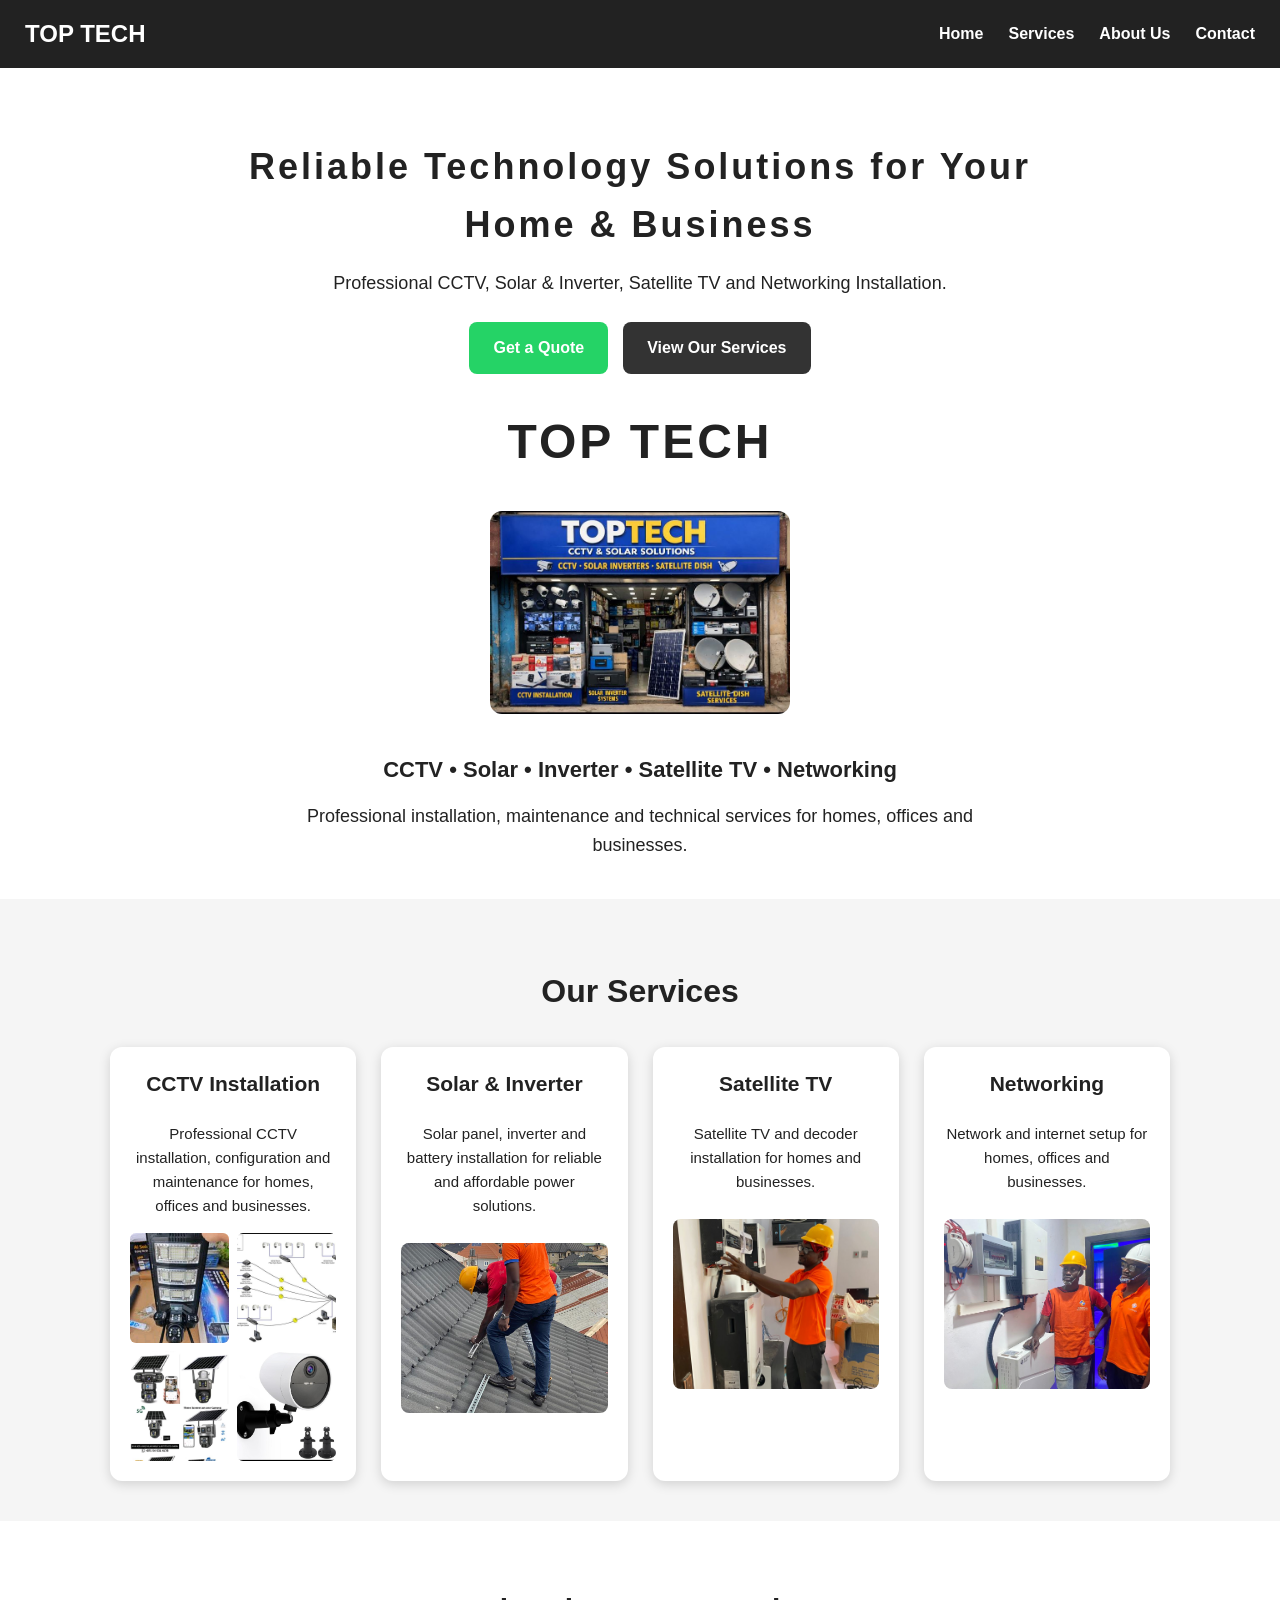
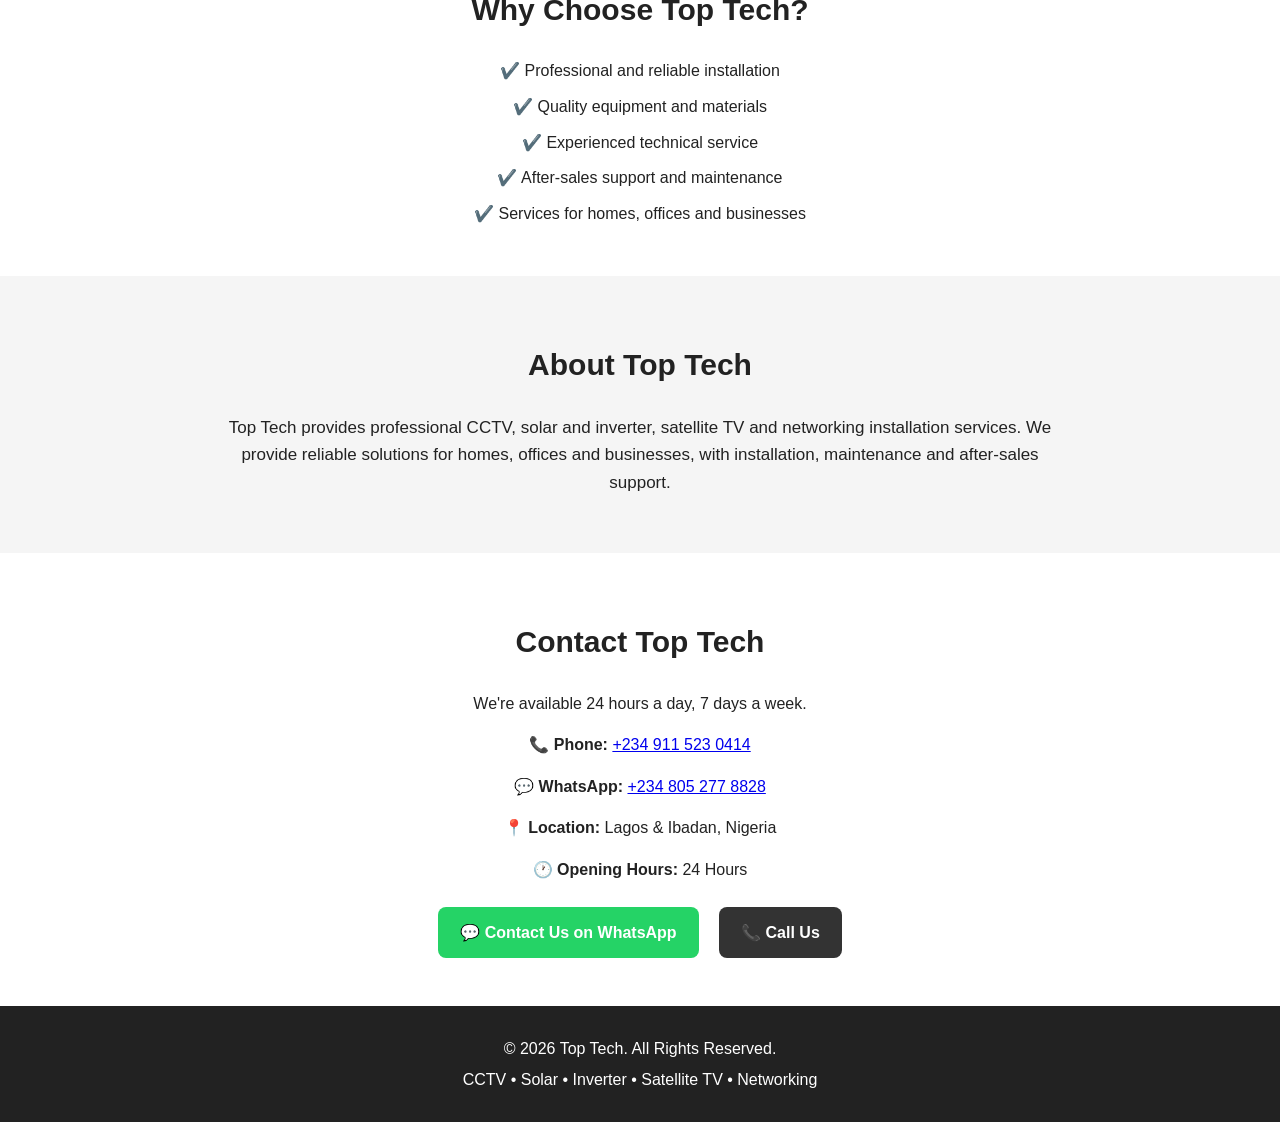
==== index.html @ 14cb5b83 "Update index.html" ====
<!DOCTYPE html>
<html lang="en">

<head>
    <meta charset="UTF-8">
    <meta name="viewport" content="width=device-width, initial-scale=1.0">

    <title>Top Tech | CCTV, Solar, Inverter & Networking</title>

    <link rel="stylesheet" href="style.css">
</head>

<body>    
<nav class="navbar">

    <h2>TOP TECH</h2>

    <div class="nav-links">
        <a href="#home">Home</a>
        <a href="#services">Services</a>
        <a href="#about">About Us</a>
        <a href="#contact">Contact</a>
    </div>

</nav>
    
    <!-- HEADER -->   
    <header class="hero" id="home">
        
        <div class="hero-content">

    <h1>Reliable Technology Solutions for Your Home & Business</h1>

    <p>
        Professional CCTV, Solar & Inverter, Satellite TV
        and Networking Installation.
    </p>

    <div class="hero-buttons">

        <a href="#contact" class="hero-button">
            Get a Quote
        </a>

        <a href="#services" class="hero-button secondary">
           
            View Our Services
        </a>

    </div>

</div>       
        
        <h1>TOP TECH</h1>

        <img src="toptech.jpeg" alt="Top Tech">

        <h2>CCTV • Solar • Inverter • Satellite TV • Networking</h2>

        <p>
            Professional installation, maintenance and technical services
            for homes, offices and businesses.
        </p>

    </header>


    <!-- SERVICES -->
   <section class="services-section" id="services">
        
       <h2>Our Services</h2>

        <div class="services">

            <!-- CCTV -->
            <div class="service-card">

                <h3>CCTV Installation</h3>

                <p>
                    Professional CCTV installation, configuration
                    and maintenance for homes, offices and businesses.
                </p>

                <div class="cctv-gallery">

                    <img src="toptech10.jpeg" alt="CCTV installation">
                    <img src="toptech11.jpeg" alt="CCTV installation">
                    <img src="toptech12.jpeg" alt="CCTV installation">
                    <img src="toptech13.jpeg" alt="CCTV installation">

                </div>

            </div>


            <!-- SOLAR AND INVERTER -->
            <div class="service-card">

                <h3>Solar & Inverter</h3>

                <p>
                    Solar panel, inverter and battery installation
                    for reliable and affordable power solutions.
                </p>

                <img src="toptech3.jpeg" alt="Solar and inverter installation">

            </div>


            <!-- SATELLITE TV -->
            <div class="service-card">

                <h3>Satellite TV</h3>

                <p>
                    Satellite TV and decoder installation for
                    homes and businesses.
                </p>

                <img src="toptech4.jpeg" alt="Satellite TV installation">

            </div>


            <!-- NETWORKING -->
            <div class="service-card">

                <h3>Networking</h3>

                <p>
                    Network and internet setup for homes,
                    offices and businesses.
                </p>

                <img src="toptech5.jpeg" alt="Networking installation">

            </div>

        </div>

    </section>


    <!-- WHY CHOOSE US -->
    <section class="why-us">

        <h2>Why Choose Top Tech?</h2>

        <p>✔️ Professional and reliable installation</p>

        <p>✔️ Quality equipment and materials</p>

        <p>✔️ Experienced technical service</p>

        <p>✔️ After-sales support and maintenance</p>

        <p>✔️ Services for homes, offices and businesses</p>

    </section>


    <!-- ABOUT -->
<section class="about" id="about">       
    
    <h2>About Top Tech</h2>

        <p>
            Top Tech provides professional CCTV, solar and inverter,
            satellite TV and networking installation services.
            We provide reliable solutions for homes, offices and
            businesses, with installation, maintenance and
            after-sales support.
        </p>

    </section>


    <!-- CONTACT -->
  <section class="contact" id="contact">

    <h2>Contact Top Tech</h2>

    <p>We're available 24 hours a day, 7 days a week.</p>

    <div class="contact-info">

        <p>
            📞 <strong>Phone:</strong>
            <a href="tel:+2349115230414">
                +234 911 523 0414
            </a>
        </p>

        <p>
            💬 <strong>WhatsApp:</strong>
            <a href="https://wa.me/2348052778828" target="_blank">
                +234 805 277 8828
            </a>
        </p>

        <p>
            📍 <strong>Location:</strong>
            Lagos & Ibadan, Nigeria
        </p>

        <p>
            🕐 <strong>Opening Hours:</strong>
            24 Hours
        </p>

    </div>

    <a
        href="https://wa.me/2348052778828"
        class="button whatsapp"
        target="_blank">
        💬 Contact Us on WhatsApp
    </a>

    <a
        href="tel:+2349115230414"
        class="button call">
        📞 Call Us
    </a>

</section>

    <!-- FOOTER -->
    <footer>

        <p>
            © 2026 Top Tech. All Rights Reserved.
        </p>

        <p>
            CCTV • Solar • Inverter • Satellite TV • Networking
        </p>

    </footer>

</body>

</html>
---- style.css ----
/* GENERAL PAGE */

* {
    box-sizing: border-box;
}
/* NAVIGATION BAR */

.navbar {
    background: #222;
    color: white;
    padding: 15px 25px;
    display: flex;
    justify-content: space-between;
    align-items: center;
    position: sticky;
    top: 0;
    z-index: 1000;
}

.navbar h2 {
    margin: 0;
    font-size: 24px;
}

.nav-links {
    display: flex;
    gap: 25px;
}

.nav-links a {
    color: white;
    text-decoration: none;
    font-weight: bold;
}

.nav-links a:hover {
    opacity: 0.7;
}

body {
    font-family: Arial, sans-serif;
    margin: 0;
    padding: 0;
    background: #f5f5f5;
    color: #222;
    line-height: 1.6;
}


/* HEADER */

.hero {
    text-align: center;
    background: white;
    padding: 40px 20px;
}

.hero h1 {
    font-size: 48px;
    margin: 0 0 15px;
    letter-spacing: 3px;
}

.hero img {
    width: 300px;
    max-width: 90%;
    height: auto;
    border-radius: 12px;
    margin: 15px 0;
}

.hero h2 {
    font-size: 22px;
    margin: 15px 0;
}

.hero p {
    font-size: 18px;
    max-width: 700px;
    margin: auto;
}


/* SERVICES */

.services-section {
    max-width: 1100px;
    margin: auto;
    padding: 40px 20px;
    text-align: center;
}

.services-section > h2 {
    font-size: 32px;
    margin-bottom: 30px;
}

.services {
    display: grid;
    grid-template-columns: repeat(4, 1fr);
    gap: 25px;
    max-width: 1100px;
    margin: 0 auto;
}

/* SERVICE CARDS */

.service-card {
    background: white;
    width: 100%;
    padding: 20px;
    border-radius: 12px;
    box-shadow: 0 3px 12px rgba(0, 0, 0, 0.15);
    transition: transform 0.3s;
}

.service-card:hover {
    transform: translateY(-5px);
}

.service-card h3 {
    font-size: 21px;
    margin-top: 0;
}

.service-card p {
    font-size: 15px;
}


/* SERVICE IMAGES */

.service-card > img {
    width: 100%;
    height: 170px;
    object-fit: cover;
    border-radius: 8px;
    margin-top: 10px;
}


/* CCTV GALLERY */

.cctv-gallery {
    display: grid;
    grid-template-columns: 1fr 1fr;
    gap: 8px;
    margin-top: 15px;
}

.cctv-gallery img {
    width: 100%;
    height: 110px;
    object-fit: cover;
    border-radius: 6px;
}


/* WHY CHOOSE US */

.why-us {
    background: white;
    text-align: center;
    padding: 40px 20px;
}

.why-us h2 {
    font-size: 30px;
}

.why-us p {
    margin: 10px 0;
}


/* ABOUT */

.about {
    max-width: 900px;
    margin: auto;
    padding: 40px 20px;
    text-align: center;
}

.about h2 {
    font-size: 30px;
}

.about p {
    font-size: 17px;
}


/* CONTACT */

.contact {
    background: white;
    text-align: center;
    padding: 40px 20px;
}

.contact h2 {
    font-size: 30px;
}


/* BUTTONS */

.button {
    display: inline-block;
    padding: 13px 22px;
    margin: 8px;
    color: white;
    text-decoration: none;
    border-radius: 8px;
    font-weight: bold;
    transition: opacity 0.3s;
}

.button:hover {
    opacity: 0.8;
}

.whatsapp {
    background: #25D366;
}

.call {
    background: #333333;
}


/* FOOTER */

footer {
    background: #222;
    color: white;
    text-align: center;
    padding: 25px 15px;
}

footer p {
    margin: 5px;
}


/* MOBILE PHONE */
/* HERO CONTENT */

.hero-content {
    max-width: 800px;
    margin: 30px auto;
    text-align: center;
}

.hero-content h1 {
    font-size: 36px;
    margin-bottom: 15px;
}

.hero-content p {
    font-size: 18px;
    margin-bottom: 25px;
}


/* HERO BUTTONS */

.hero-buttons {
    display: flex;
    justify-content: center;
    gap: 15px;
    flex-wrap: wrap;
}

.hero-button {
    display: inline-block;
    padding: 13px 24px;
    background: #25D366;
    color: white;
    text-decoration: none;
    border-radius: 8px;
    font-weight: bold;
}

.hero-button.secondary {
    background: #333333;
}

.hero-button:hover {
    opacity: 0.8;
}@media (max-width: 600px) {

    .navbar {
        flex-direction: column;
        gap: 10px;
    }

    .nav-links {
        gap: 15px;
        flex-wrap: wrap;
        justify-content: center;
    }

    .nav-links a {
        font-size: 14px;
    }

    .hero {
        padding: 30px 15px;
    }

    .hero h1 {
        font-size: 36px;
    }

    .hero h2 {
        font-size: 18px;
    }

    .hero p {
        font-size: 16px;
    }

    .services {
        grid-template-columns: 1fr;
    }

    .service-card {
        width: 100%;
        max-width: 350px;
        margin: 0 auto;
    }

    .button {
        display: block;
        max-width: 280px;
        margin: 10px auto;
    }

}
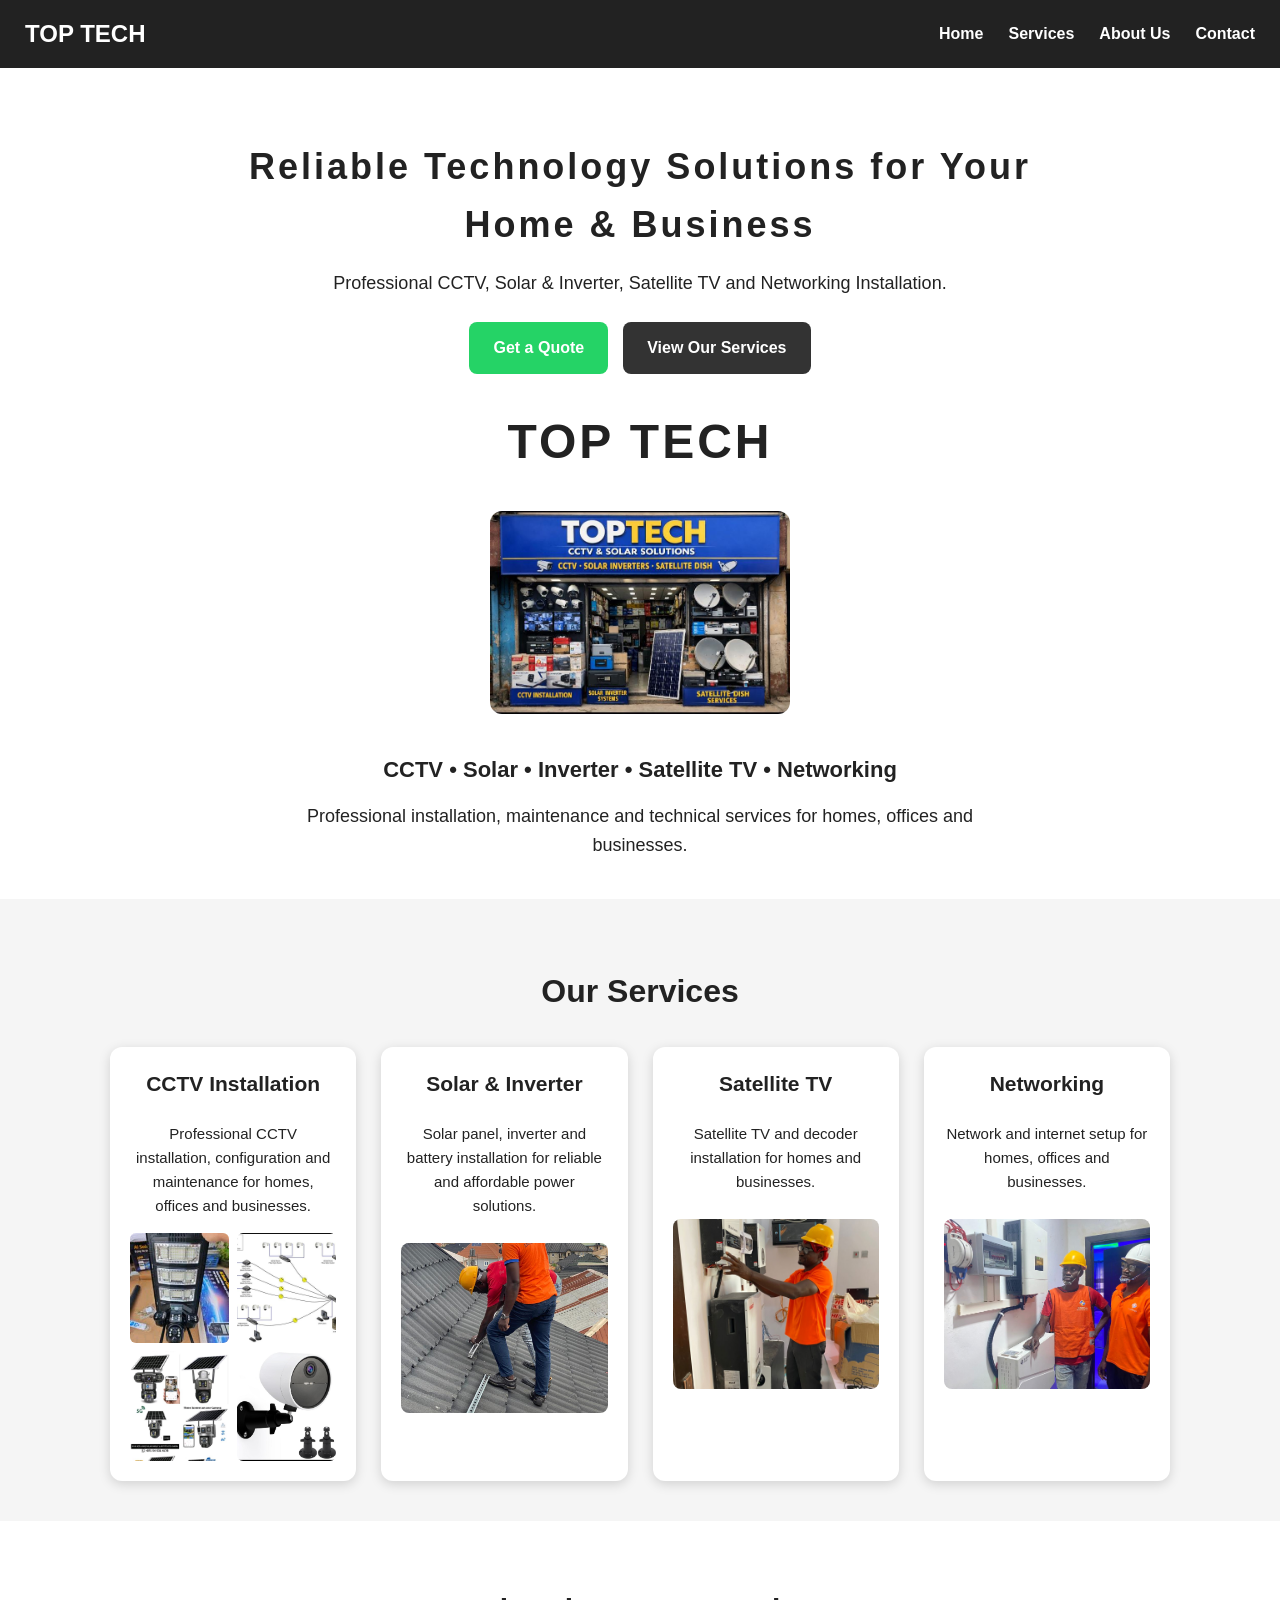
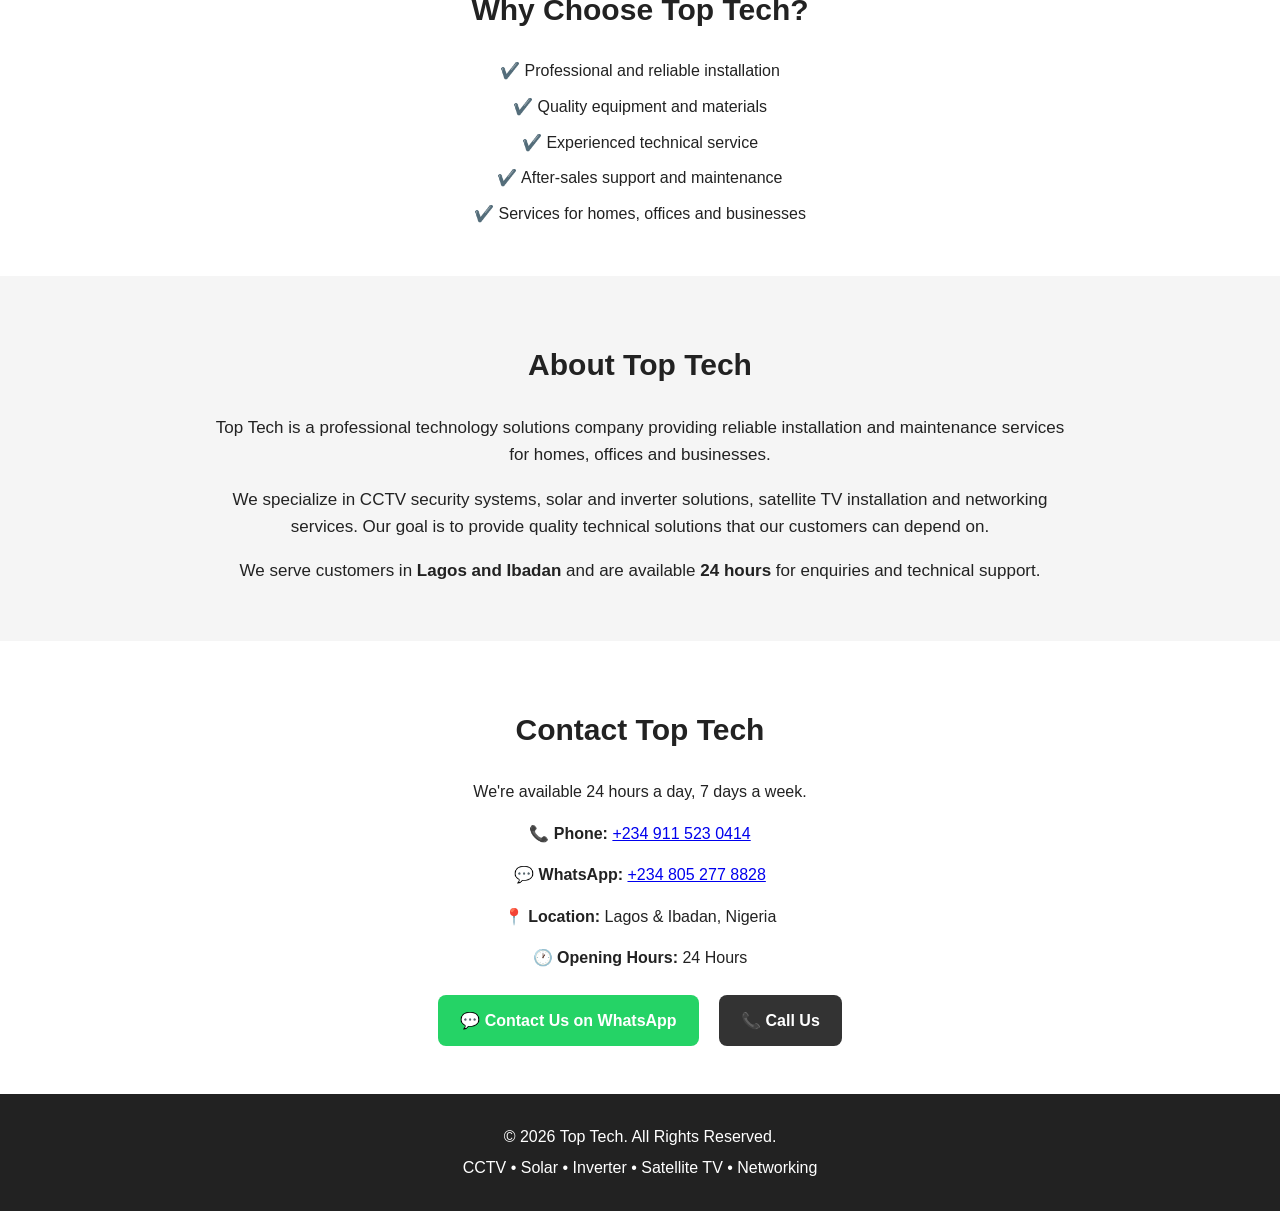
==== commit a3b7bb10: "Update index.html" ====
--- a/index.html
+++ b/index.html
@@ -162,21 +162,31 @@
 
 
     <!-- ABOUT -->
-<section class="about" id="about">       
+<section class="about" id="about">
+
+    <h2>About Top Tech</h2>
+
+    <p>
+        Top Tech is a professional technology solutions company
+        providing reliable installation and maintenance services
+        for homes, offices and businesses.
+    </p>
+
+    <p>
+        We specialize in CCTV security systems, solar and inverter
+        solutions, satellite TV installation and networking services.
+        Our goal is to provide quality technical solutions that
+        our customers can depend on.
+    </p>
+
+    <p>
+        We serve customers in <strong>Lagos and Ibadan</strong>
+        and are available <strong>24 hours</strong> for enquiries
+        and technical support.
+    </p>
+
+</section> 
     
-    <h2>About Top Tech</h2>
-
-        <p>
-            Top Tech provides professional CCTV, solar and inverter,
-            satellite TV and networking installation services.
-            We provide reliable solutions for homes, offices and
-            businesses, with installation, maintenance and
-            after-sales support.
-        </p>
-
-    </section>
-
-
     <!-- CONTACT -->
   <section class="contact" id="contact">
 
--- a/style.css
+++ b/style.css
@@ -289,6 +289,25 @@
 
 .hero-button:hover {
     opacity: 0.8;
+    .contact-info {
+    margin: 25px auto;
+    max-width: 600px;
+    font-size: 17px;
+}
+
+.contact-info p {
+    margin: 12px 0;
+}
+
+.contact-info a {
+    color: #222;
+    text-decoration: none;
+}
+
+.contact-info a:hover {
+    text-decoration: underline;
+}
+
 }@media (max-width: 600px) {
 
     .navbar {
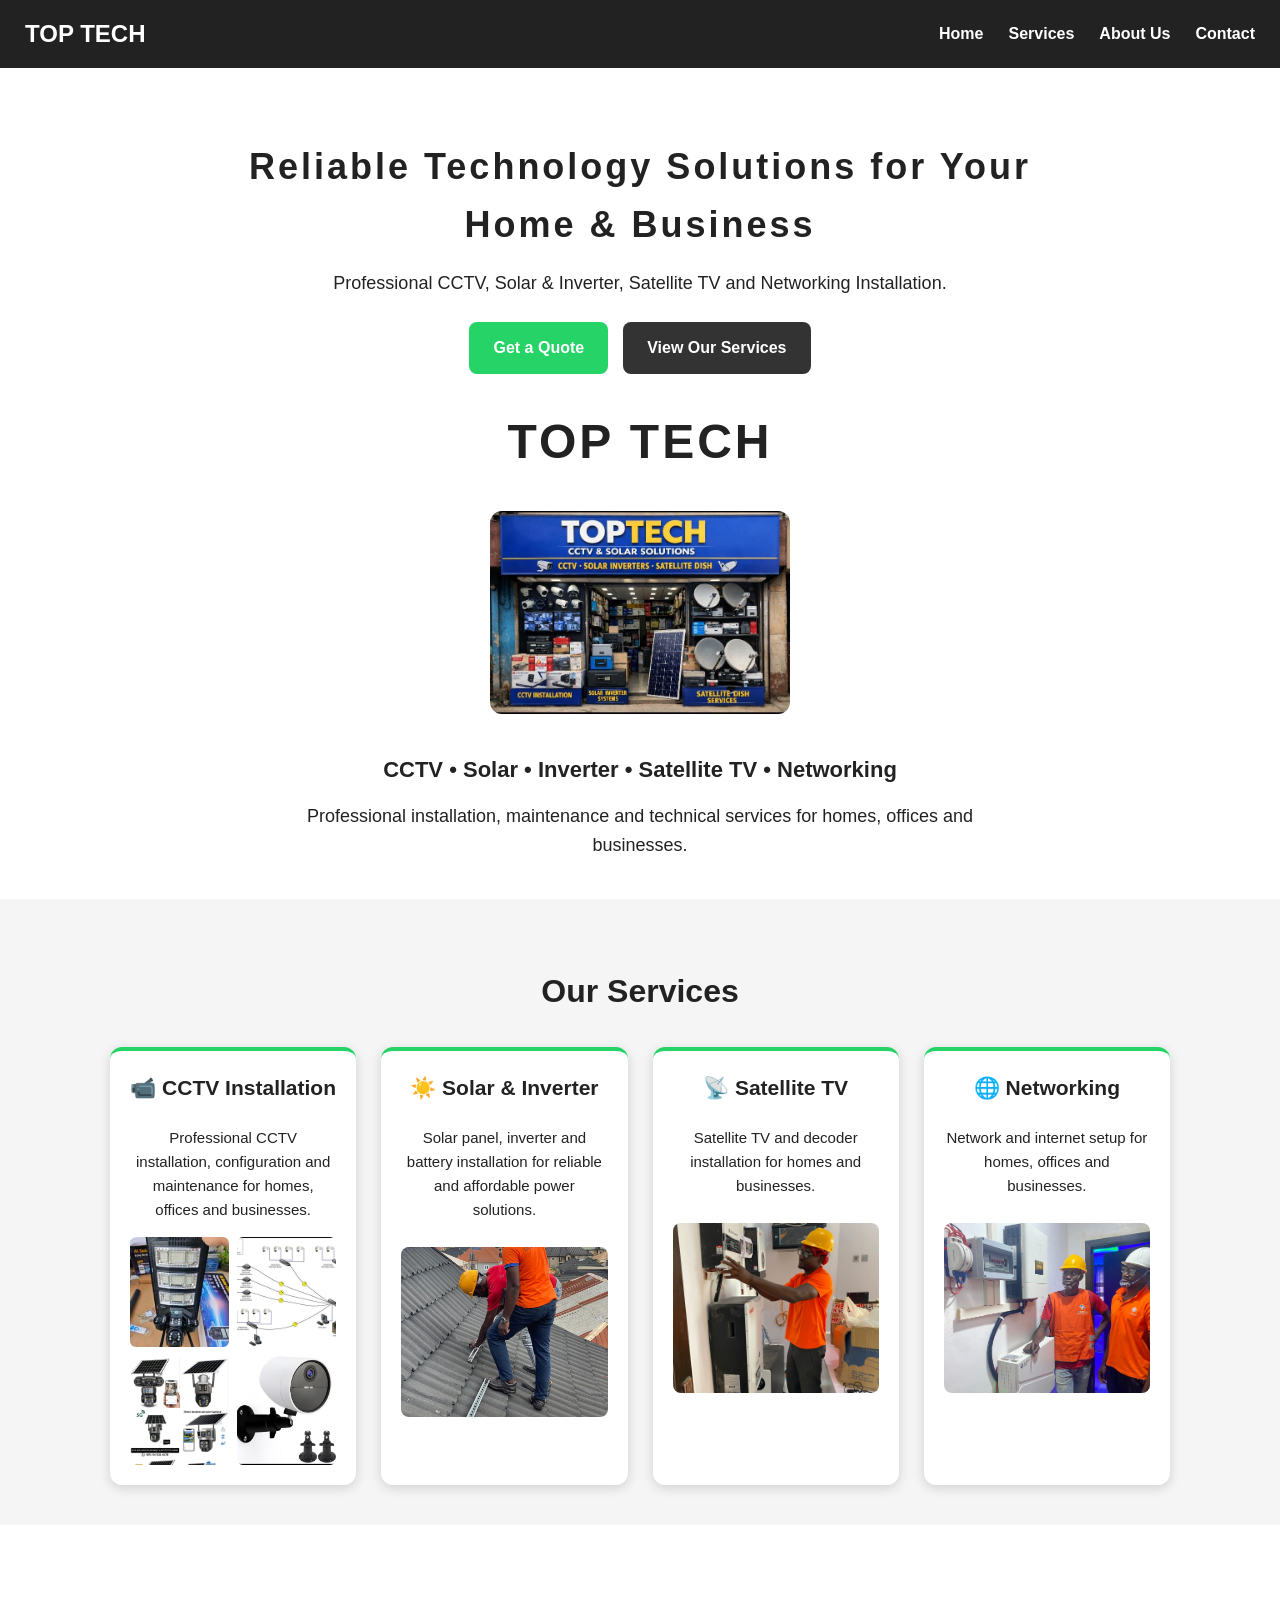
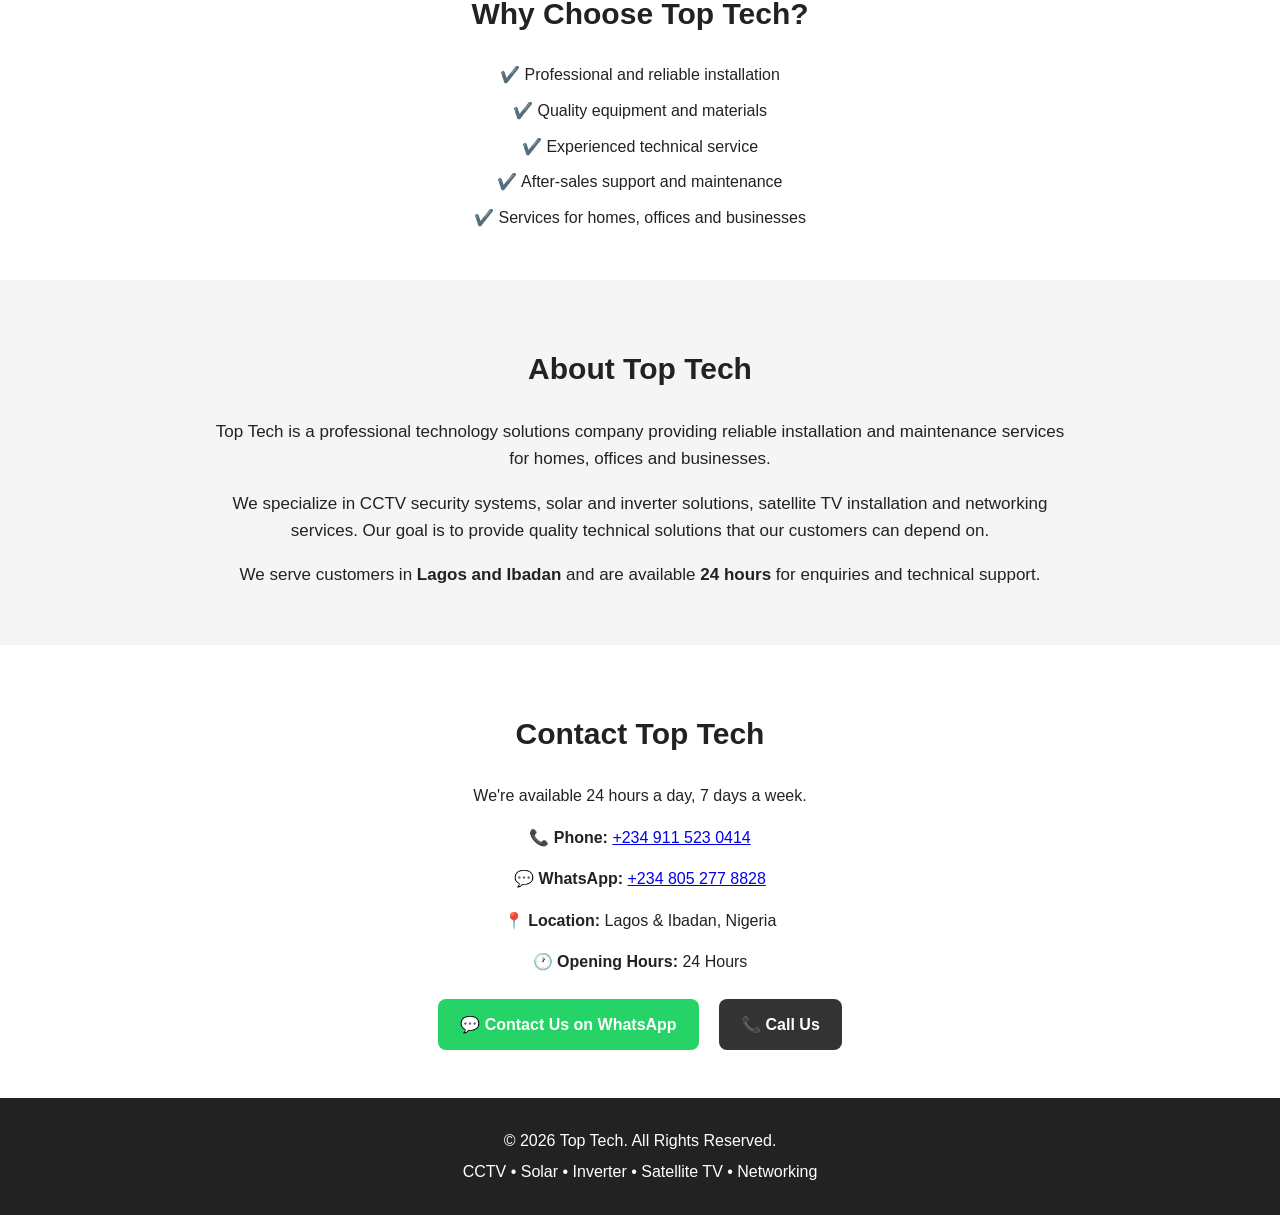
==== commit 8d6a7087: "Update index.html" ====
--- a/index.html
+++ b/index.html
@@ -75,7 +75,7 @@
             <!-- CCTV -->
             <div class="service-card">
 
-                <h3>CCTV Installation</h3>
+                <h3>📹 CCTV Installation</h3>
 
                 <p>
                     Professional CCTV installation, configuration
@@ -97,7 +97,7 @@
             <!-- SOLAR AND INVERTER -->
             <div class="service-card">
 
-                <h3>Solar & Inverter</h3>
+               <h3>☀️ Solar & Inverter</h3>
 
                 <p>
                     Solar panel, inverter and battery installation
@@ -112,7 +112,7 @@
             <!-- SATELLITE TV -->
             <div class="service-card">
 
-                <h3>Satellite TV</h3>
+              <h3>📡 Satellite TV</h3>
 
                 <p>
                     Satellite TV and decoder installation for
@@ -127,7 +127,7 @@
             <!-- NETWORKING -->
             <div class="service-card">
 
-                <h3>Networking</h3>
+               <h3>🌐 Networking</h3>
 
                 <p>
                     Network and internet setup for homes,
--- a/style.css
+++ b/style.css
@@ -111,7 +111,13 @@
     padding: 20px;
     border-radius: 12px;
     box-shadow: 0 3px 12px rgba(0, 0, 0, 0.15);
-    transition: transform 0.3s;
+    transition: transform 0.3s, box-shadow 0.3s;
+    border-top: 4px solid #25D366;
+}
+
+.service-card:hover {
+    transform: translateY(-8px);
+    box-shadow: 0 8px 20px rgba(0, 0, 0, 0.2);
 }
 
 .service-card:hover {
@@ -307,6 +313,26 @@
 .contact-info a:hover {
     text-decoration: underline;
 }
+    
+.about {
+    background: white;
+    border-radius: 12px;
+    margin: 40px auto;
+    padding: 40px 25px;
+    max-width: 900px;
+    text-align: center;
+}
+
+.about h2 {
+    font-size: 30px;
+    margin-bottom: 20px;
+}
+
+.about p {
+    font-size: 17px;
+    margin: 15px auto;
+    max-width: 750px;
+}
 
 }@media (max-width: 600px) {
 
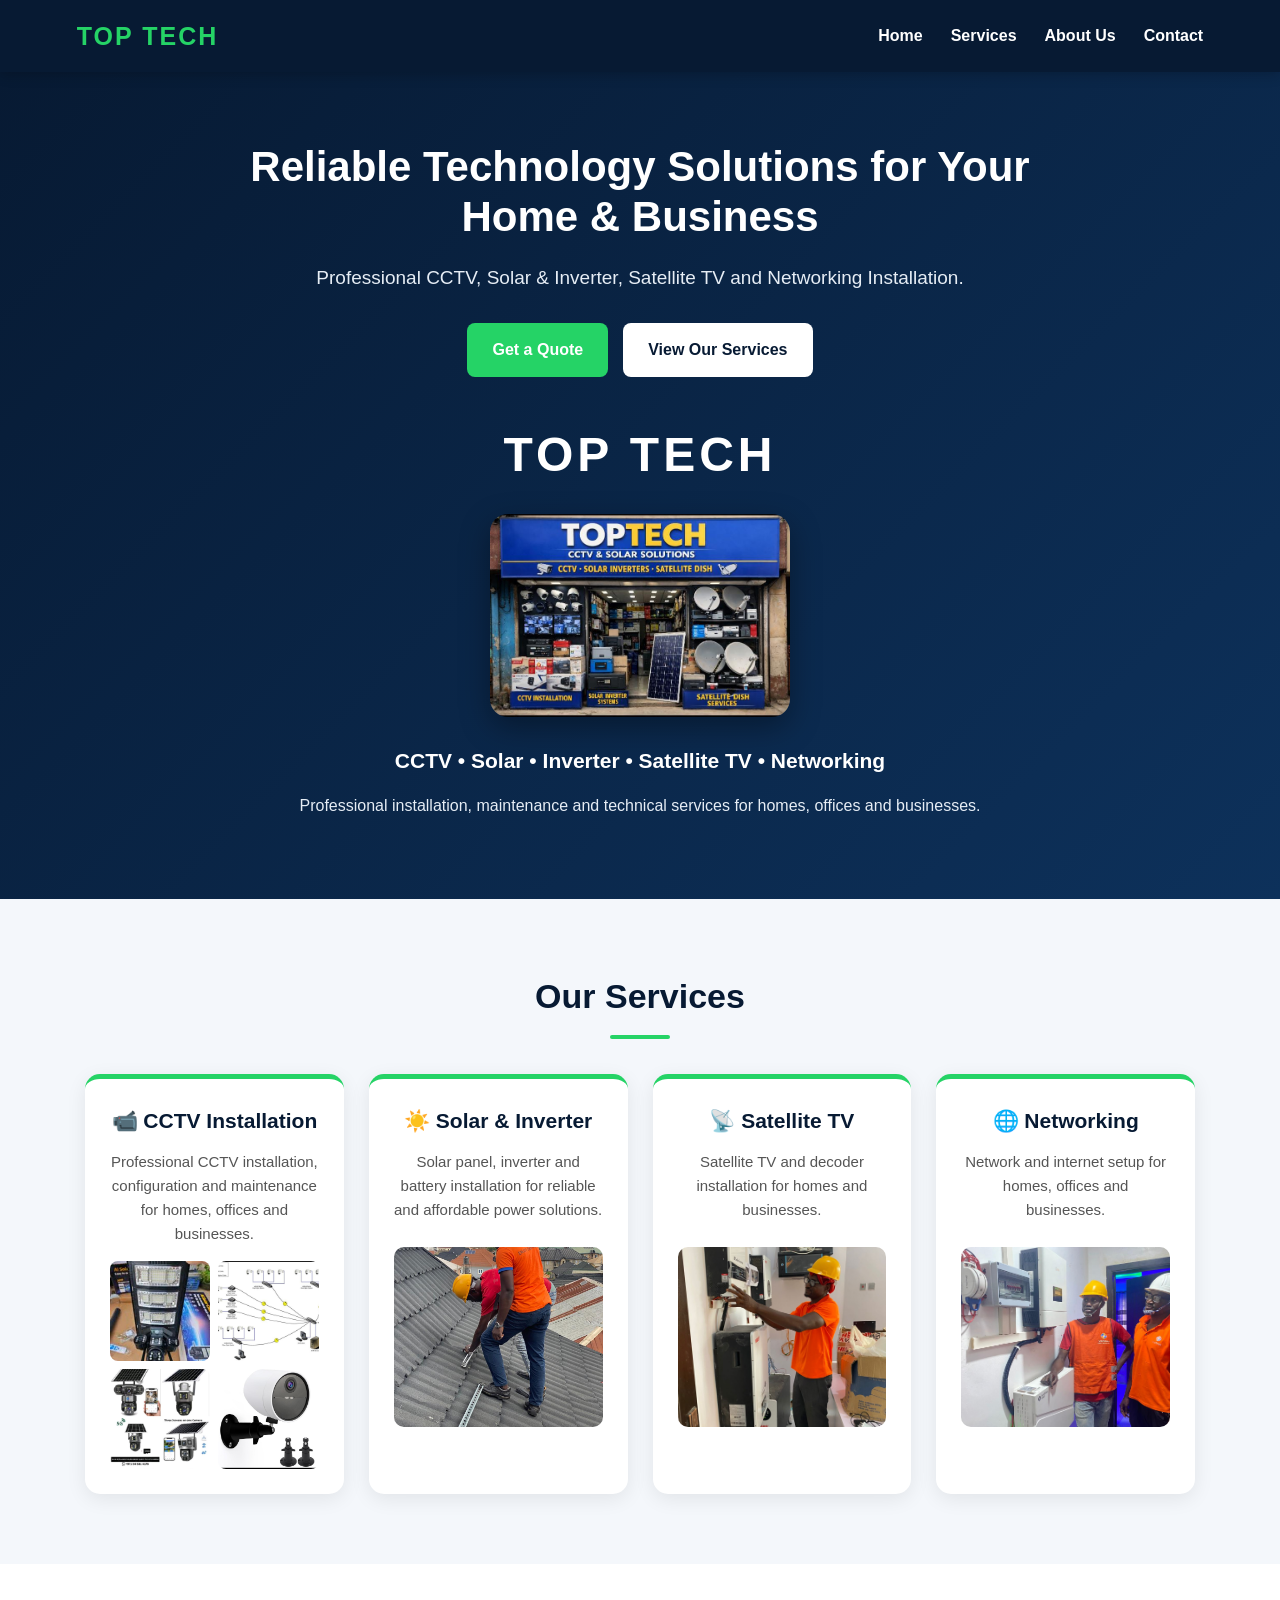
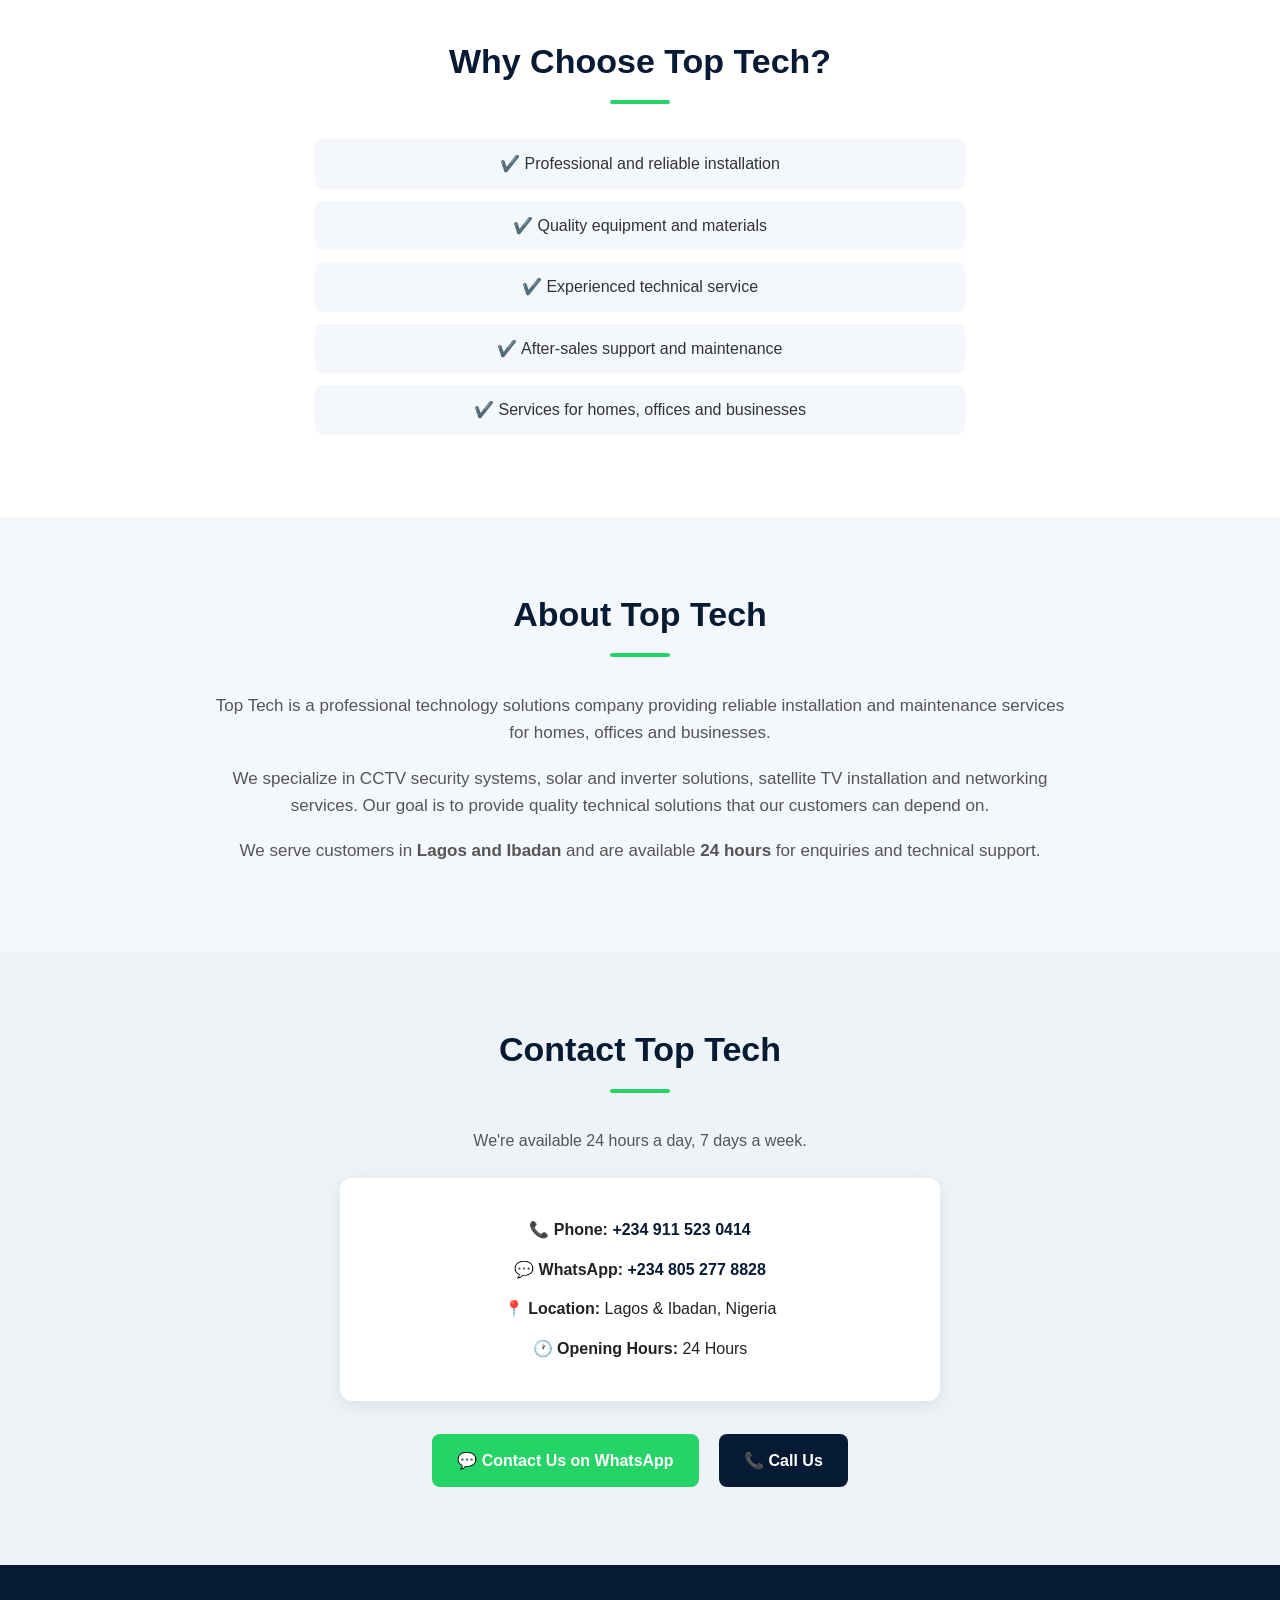
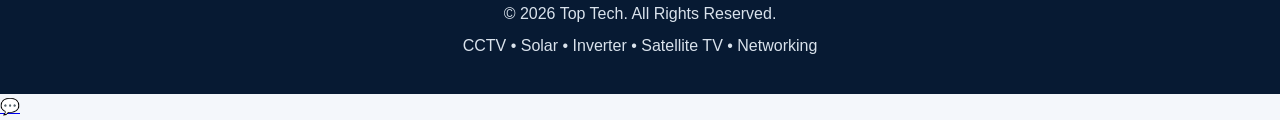
==== commit c5e22ace: "Update index.html" ====
--- a/index.html
+++ b/index.html
@@ -249,6 +249,14 @@
         </p>
 
     </footer>
+<!-- FLOATING WHATSAPP BUTTON -->
+<a
+    href="https://wa.me/2348052778828"
+    class="floating-whatsapp"
+    target="_blank"
+    aria-label="Chat with Top Tech on WhatsApp">
+    💬
+</a>
 
 </body>
 
--- a/style.css
+++ b/style.css
@@ -1,136 +1,230 @@
-/* GENERAL PAGE */
+/* ================================
+   TOP TECH - PROFESSIONAL WEBSITE
+   ================================ */
 
 * {
     box-sizing: border-box;
-}
-/* NAVIGATION BAR */
+    margin: 0;
+    padding: 0;
+}
+
+html {
+    scroll-behavior: smooth;
+}
+
+body {
+    font-family: Arial, Helvetica, sans-serif;
+    background: #f4f7fb;
+    color: #222;
+    line-height: 1.6;
+}
+
+
+/* ================================
+   NAVIGATION
+   ================================ */
 
 .navbar {
-    background: #222;
-    color: white;
-    padding: 15px 25px;
+    background: #071a33;
+    color: white;
+    padding: 16px 6%;
     display: flex;
     justify-content: space-between;
     align-items: center;
     position: sticky;
     top: 0;
     z-index: 1000;
+    box-shadow: 0 3px 12px rgba(0, 0, 0, 0.2);
 }
 
 .navbar h2 {
-    margin: 0;
-    font-size: 24px;
+    font-size: 25px;
+    letter-spacing: 2px;
+    color: #25d366;
 }
 
 .nav-links {
     display: flex;
-    gap: 25px;
+    gap: 28px;
 }
 
 .nav-links a {
     color: white;
     text-decoration: none;
     font-weight: bold;
+    transition: 0.3s;
 }
 
 .nav-links a:hover {
-    opacity: 0.7;
-}
-
-body {
-    font-family: Arial, sans-serif;
-    margin: 0;
-    padding: 0;
-    background: #f5f5f5;
-    color: #222;
-    line-height: 1.6;
-}
-
-
-/* HEADER */
+    color: #25d366;
+}
+
+
+/* ================================
+   HERO SECTION
+   ================================ */
 
 .hero {
     text-align: center;
+    background: linear-gradient(
+        135deg,
+        #071a33,
+        #0d315b
+    );
+    color: white;
+    padding: 70px 20px 80px;
+}
+
+.hero-content {
+    max-width: 850px;
+    margin: 0 auto 40px;
+}
+
+.hero-content h1 {
+    font-size: 42px;
+    line-height: 1.2;
+    margin-bottom: 20px;
+    font-weight: 800;
+}
+
+.hero-content p {
+    font-size: 19px;
+    max-width: 700px;
+    margin: 0 auto 30px;
+    color: #e6edf5;
+}
+
+.hero-buttons {
+    display: flex;
+    justify-content: center;
+    gap: 15px;
+    flex-wrap: wrap;
+}
+
+.hero-button {
+    display: inline-block;
+    padding: 14px 25px;
+    background: #25d366;
+    color: white;
+    text-decoration: none;
+    border-radius: 8px;
+    font-weight: bold;
+    transition: 0.3s;
+}
+
+.hero-button.secondary {
     background: white;
-    padding: 40px 20px;
-}
-
-.hero h1 {
+    color: #071a33;
+}
+
+.hero-button:hover {
+    transform: translateY(-3px);
+    opacity: 0.9;
+}
+
+
+/* TOP TECH LOGO / IMAGE */
+
+.hero > h1 {
     font-size: 48px;
-    margin: 0 0 15px;
-    letter-spacing: 3px;
-}
-
-.hero img {
+    letter-spacing: 4px;
+    margin-top: 20px;
+}
+
+.hero > img {
     width: 300px;
     max-width: 90%;
     height: auto;
-    border-radius: 12px;
-    margin: 15px 0;
-}
-
-.hero h2 {
-    font-size: 22px;
-    margin: 15px 0;
-}
-
-.hero p {
-    font-size: 18px;
+    margin: 20px 0;
+    border-radius: 18px;
+    box-shadow: 0 10px 30px rgba(0, 0, 0, 0.35);
+}
+
+.hero > h2 {
+    font-size: 21px;
+    margin-bottom: 15px;
+}
+
+.hero > p {
     max-width: 700px;
     margin: auto;
-}
-
-
-/* SERVICES */
+    color: #e6edf5;
+}
+
+
+/* ================================
+   GENERAL SECTION HEADINGS
+   ================================ */
+
+.services-section > h2,
+.why-us h2,
+.about h2,
+.contact h2 {
+    font-size: 34px;
+    color: #071a33;
+    margin-bottom: 35px;
+    position: relative;
+}
+
+.services-section > h2::after,
+.why-us h2::after,
+.about h2::after,
+.contact h2::after {
+    content: "";
+    display: block;
+    width: 60px;
+    height: 4px;
+    background: #25d366;
+    margin: 12px auto 0;
+    border-radius: 10px;
+}
+
+
+/* ================================
+   SERVICES
+   ================================ */
 
 .services-section {
-    max-width: 1100px;
+    max-width: 1150px;
     margin: auto;
-    padding: 40px 20px;
-    text-align: center;
-}
-
-.services-section > h2 {
-    font-size: 32px;
-    margin-bottom: 30px;
+    padding: 70px 20px;
+    text-align: center;
 }
 
 .services {
     display: grid;
     grid-template-columns: repeat(4, 1fr);
     gap: 25px;
-    max-width: 1100px;
-    margin: 0 auto;
-}
+}
+
 
 /* SERVICE CARDS */
 
 .service-card {
     background: white;
-    width: 100%;
-    padding: 20px;
-    border-radius: 12px;
-    box-shadow: 0 3px 12px rgba(0, 0, 0, 0.15);
-    transition: transform 0.3s, box-shadow 0.3s;
-    border-top: 4px solid #25D366;
+    padding: 25px;
+    border-radius: 15px;
+    box-shadow: 0 5px 20px rgba(0, 0, 0, 0.08);
+    border-top: 5px solid #25d366;
+    transition: 0.3s;
+    overflow: hidden;
 }
 
 .service-card:hover {
     transform: translateY(-8px);
-    box-shadow: 0 8px 20px rgba(0, 0, 0, 0.2);
-}
-
-.service-card:hover {
-    transform: translateY(-5px);
+    box-shadow: 0 12px 30px rgba(0, 0, 0, 0.15);
 }
 
 .service-card h3 {
+    color: #071a33;
     font-size: 21px;
-    margin-top: 0;
+    margin-bottom: 12px;
 }
 
 .service-card p {
+    color: #555;
     font-size: 15px;
+    margin-bottom: 15px;
 }
 
 
@@ -138,9 +232,9 @@
 
 .service-card > img {
     width: 100%;
-    height: 170px;
+    height: 180px;
     object-fit: cover;
-    border-radius: 8px;
+    border-radius: 10px;
     margin-top: 10px;
 }
 
@@ -156,189 +250,164 @@
 
 .cctv-gallery img {
     width: 100%;
-    height: 110px;
+    height: 100px;
     object-fit: cover;
-    border-radius: 6px;
-}
-
-
-/* WHY CHOOSE US */
+    border-radius: 8px;
+    transition: 0.3s;
+}
+
+.cctv-gallery img:hover {
+    transform: scale(1.04);
+}
+
+
+/* ================================
+   WHY CHOOSE US
+   ================================ */
 
 .why-us {
     background: white;
     text-align: center;
-    padding: 40px 20px;
-}
-
-.why-us h2 {
-    font-size: 30px;
+    padding: 70px 20px;
 }
 
 .why-us p {
-    margin: 10px 0;
-}
-
-
-/* ABOUT */
+    max-width: 650px;
+    margin: 12px auto;
+    padding: 12px 18px;
+    background: #f4f7fb;
+    border-radius: 8px;
+    font-weight: 500;
+    color: #333;
+}
+
+
+/* ================================
+   ABOUT
+   ================================ */
 
 .about {
     max-width: 900px;
-    margin: auto;
-    padding: 40px 20px;
-    text-align: center;
-}
-
-.about h2 {
-    font-size: 30px;
+    margin: 0 auto;
+    padding: 70px 20px;
+    text-align: center;
 }
 
 .about p {
     font-size: 17px;
-}
-
-
-/* CONTACT */
+    margin-bottom: 18px;
+    color: #555;
+}
+
+
+/* ================================
+   CONTACT
+   ================================ */
 
 .contact {
+    background: #eef3f8;
+    text-align: center;
+    padding: 70px 20px;
+}
+
+.contact > p {
+    margin-bottom: 20px;
+    color: #555;
+}
+
+.contact-info {
+    margin: 25px auto;
+    max-width: 600px;
     background: white;
-    text-align: center;
-    padding: 40px 20px;
-}
-
-.contact h2 {
-    font-size: 30px;
-}
-
-
-/* BUTTONS */
+    padding: 25px;
+    border-radius: 12px;
+    box-shadow: 0 5px 20px rgba(0, 0, 0, 0.08);
+}
+
+.contact-info p {
+    margin: 14px 0;
+}
+
+.contact-info a {
+    color: #071a33;
+    text-decoration: none;
+    font-weight: bold;
+}
+
+.contact-info a:hover {
+    color: #25d366;
+}
+
+
+/* ================================
+   CONTACT BUTTONS
+   ================================ */
 
 .button {
     display: inline-block;
-    padding: 13px 22px;
+    padding: 14px 25px;
     margin: 8px;
     color: white;
     text-decoration: none;
     border-radius: 8px;
     font-weight: bold;
-    transition: opacity 0.3s;
+    transition: 0.3s;
 }
 
 .button:hover {
-    opacity: 0.8;
+    transform: translateY(-3px);
+    opacity: 0.9;
 }
 
 .whatsapp {
-    background: #25D366;
+    background: #25d366;
 }
 
 .call {
-    background: #333333;
-}
-
-
-/* FOOTER */
+    background: #071a33;
+}
+
+
+/* ================================
+   FOOTER
+   ================================ */
 
 footer {
-    background: #222;
-    color: white;
-    text-align: center;
-    padding: 25px 15px;
+    background: #071a33;
+    color: white;
+    text-align: center;
+    padding: 30px 15px;
 }
 
 footer p {
-    margin: 5px;
-}
-
-
-/* MOBILE PHONE */
-/* HERO CONTENT */
-
-.hero-content {
-    max-width: 800px;
-    margin: 30px auto;
-    text-align: center;
-}
-
-.hero-content h1 {
-    font-size: 36px;
-    margin-bottom: 15px;
-}
-
-.hero-content p {
-    font-size: 18px;
-    margin-bottom: 25px;
-}
-
-
-/* HERO BUTTONS */
-
-.hero-buttons {
-    display: flex;
-    justify-content: center;
-    gap: 15px;
-    flex-wrap: wrap;
-}
-
-.hero-button {
-    display: inline-block;
-    padding: 13px 24px;
-    background: #25D366;
-    color: white;
-    text-decoration: none;
-    border-radius: 8px;
-    font-weight: bold;
-}
-
-.hero-button.secondary {
-    background: #333333;
-}
-
-.hero-button:hover {
-    opacity: 0.8;
-    .contact-info {
-    margin: 25px auto;
-    max-width: 600px;
-    font-size: 17px;
-}
-
-.contact-info p {
-    margin: 12px 0;
-}
-
-.contact-info a {
-    color: #222;
-    text-decoration: none;
-}
-
-.contact-info a:hover {
-    text-decoration: underline;
-}
-    
-.about {
-    background: white;
-    border-radius: 12px;
-    margin: 40px auto;
-    padding: 40px 25px;
-    max-width: 900px;
-    text-align: center;
-}
-
-.about h2 {
-    font-size: 30px;
-    margin-bottom: 20px;
-}
-
-.about p {
-    font-size: 17px;
-    margin: 15px auto;
-    max-width: 750px;
-}
-
-}@media (max-width: 600px) {
+    margin: 6px;
+    color: #d9e2ec;
+}
+
+
+/* ================================
+   MOBILE RESPONSIVE DESIGN
+   ================================ */
+
+@media (max-width: 900px) {
+
+    .services {
+        grid-template-columns: repeat(2, 1fr);
+    }
+
+    .hero-content h1 {
+        font-size: 36px;
+    }
+
+}
+
+
+@media (max-width: 650px) {
 
     .navbar {
         flex-direction: column;
-        gap: 10px;
+        gap: 12px;
+        padding: 15px;
     }
 
     .nav-links {
@@ -352,29 +421,41 @@
     }
 
     .hero {
-        padding: 30px 15px;
-    }
-
-    .hero h1 {
-        font-size: 36px;
-    }
-
-    .hero h2 {
-        font-size: 18px;
-    }
-
-    .hero p {
+        padding: 50px 15px 60px;
+    }
+
+    .hero-content h1 {
+        font-size: 30px;
+    }
+
+    .hero-content p {
         font-size: 16px;
+    }
+
+    .hero > h1 {
+        font-size: 38px;
+    }
+
+    .hero > h2 {
+        font-size: 17px;
     }
 
     .services {
         grid-template-columns: 1fr;
     }
 
-    .service-card {
-        width: 100%;
-        max-width: 350px;
-        margin: 0 auto;
+    .services-section,
+    .why-us,
+    .about,
+    .contact {
+        padding: 50px 15px;
+    }
+
+    .services-section > h2,
+    .why-us h2,
+    .about h2,
+    .contact h2 {
+        font-size: 28px;
     }
 
     .button {
@@ -383,4 +464,17 @@
         margin: 10px auto;
     }
 
-} 
+}
+
+
+/* ================================
+   ACCESSIBILITY / IMAGE POLISH
+   ================================ */
+
+img {
+    max-width: 100%;
+}
+
+a {
+    transition: 0.3s ease;
+}
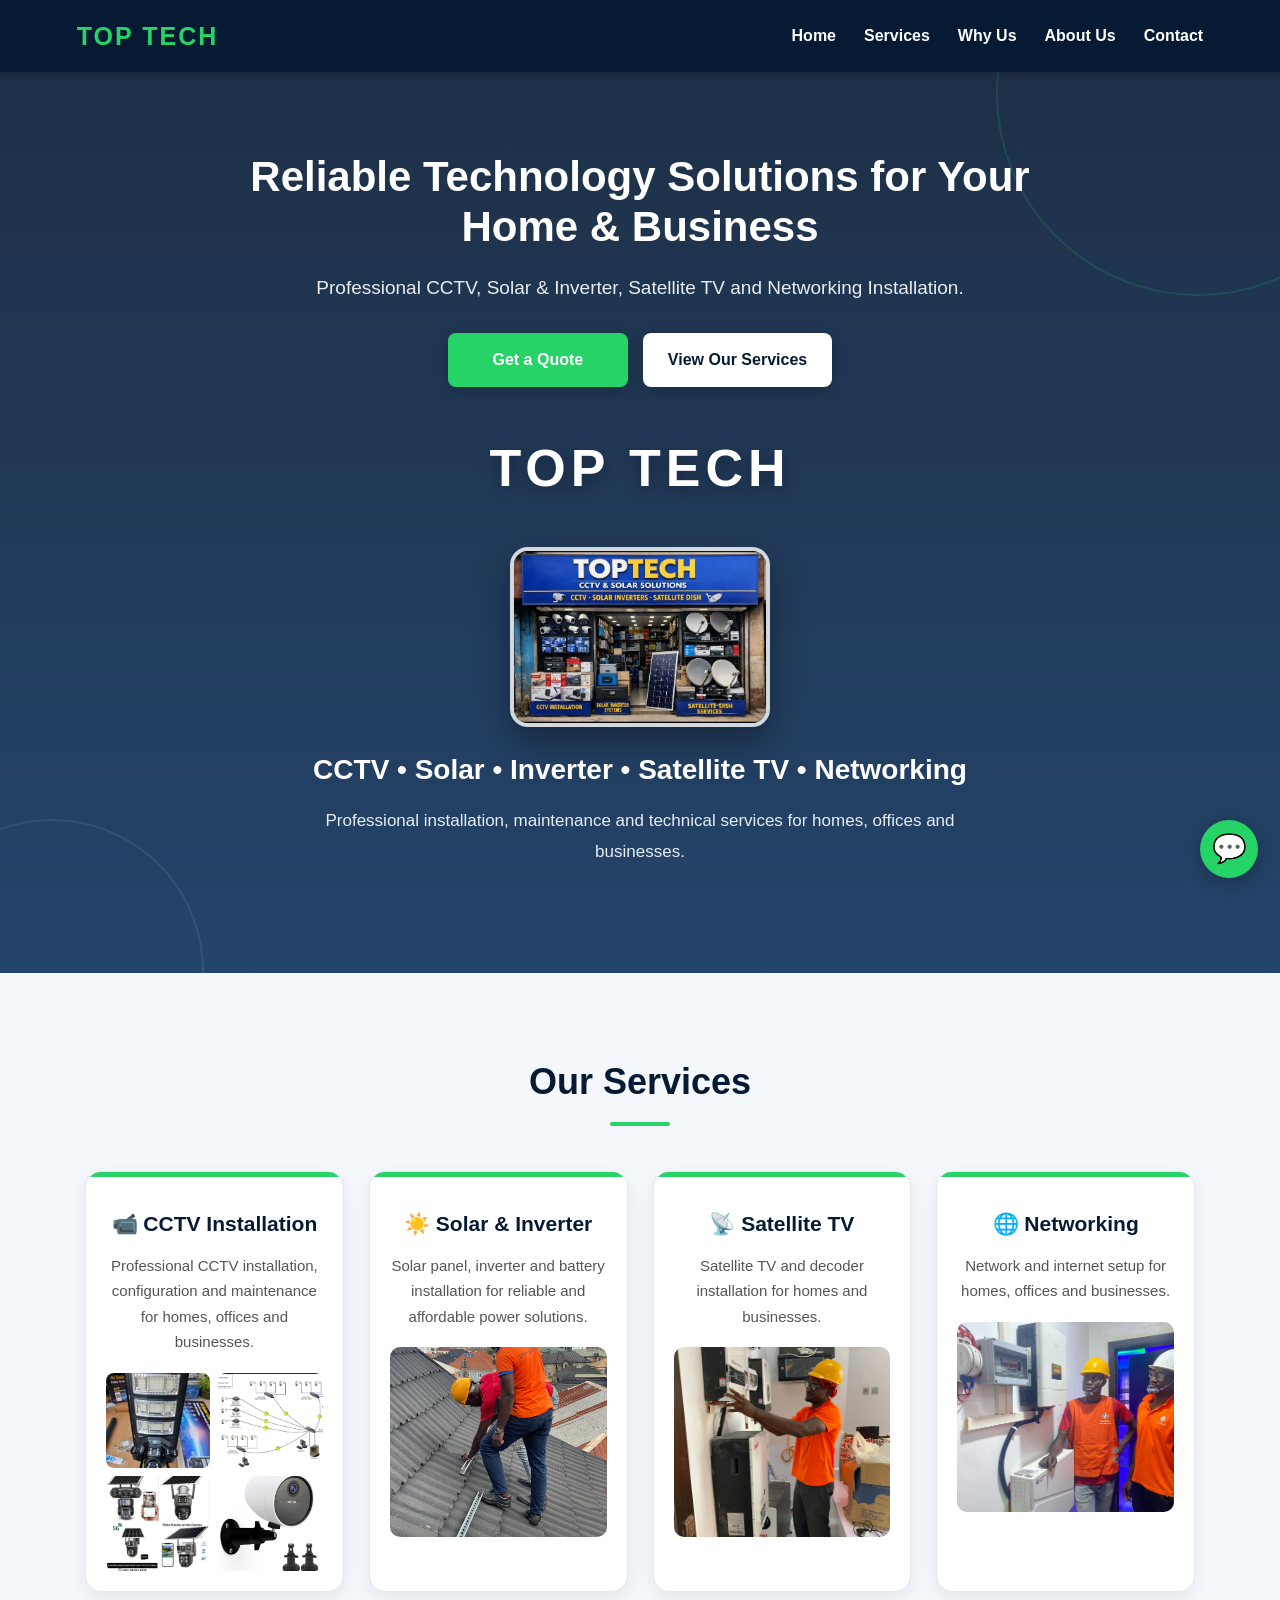
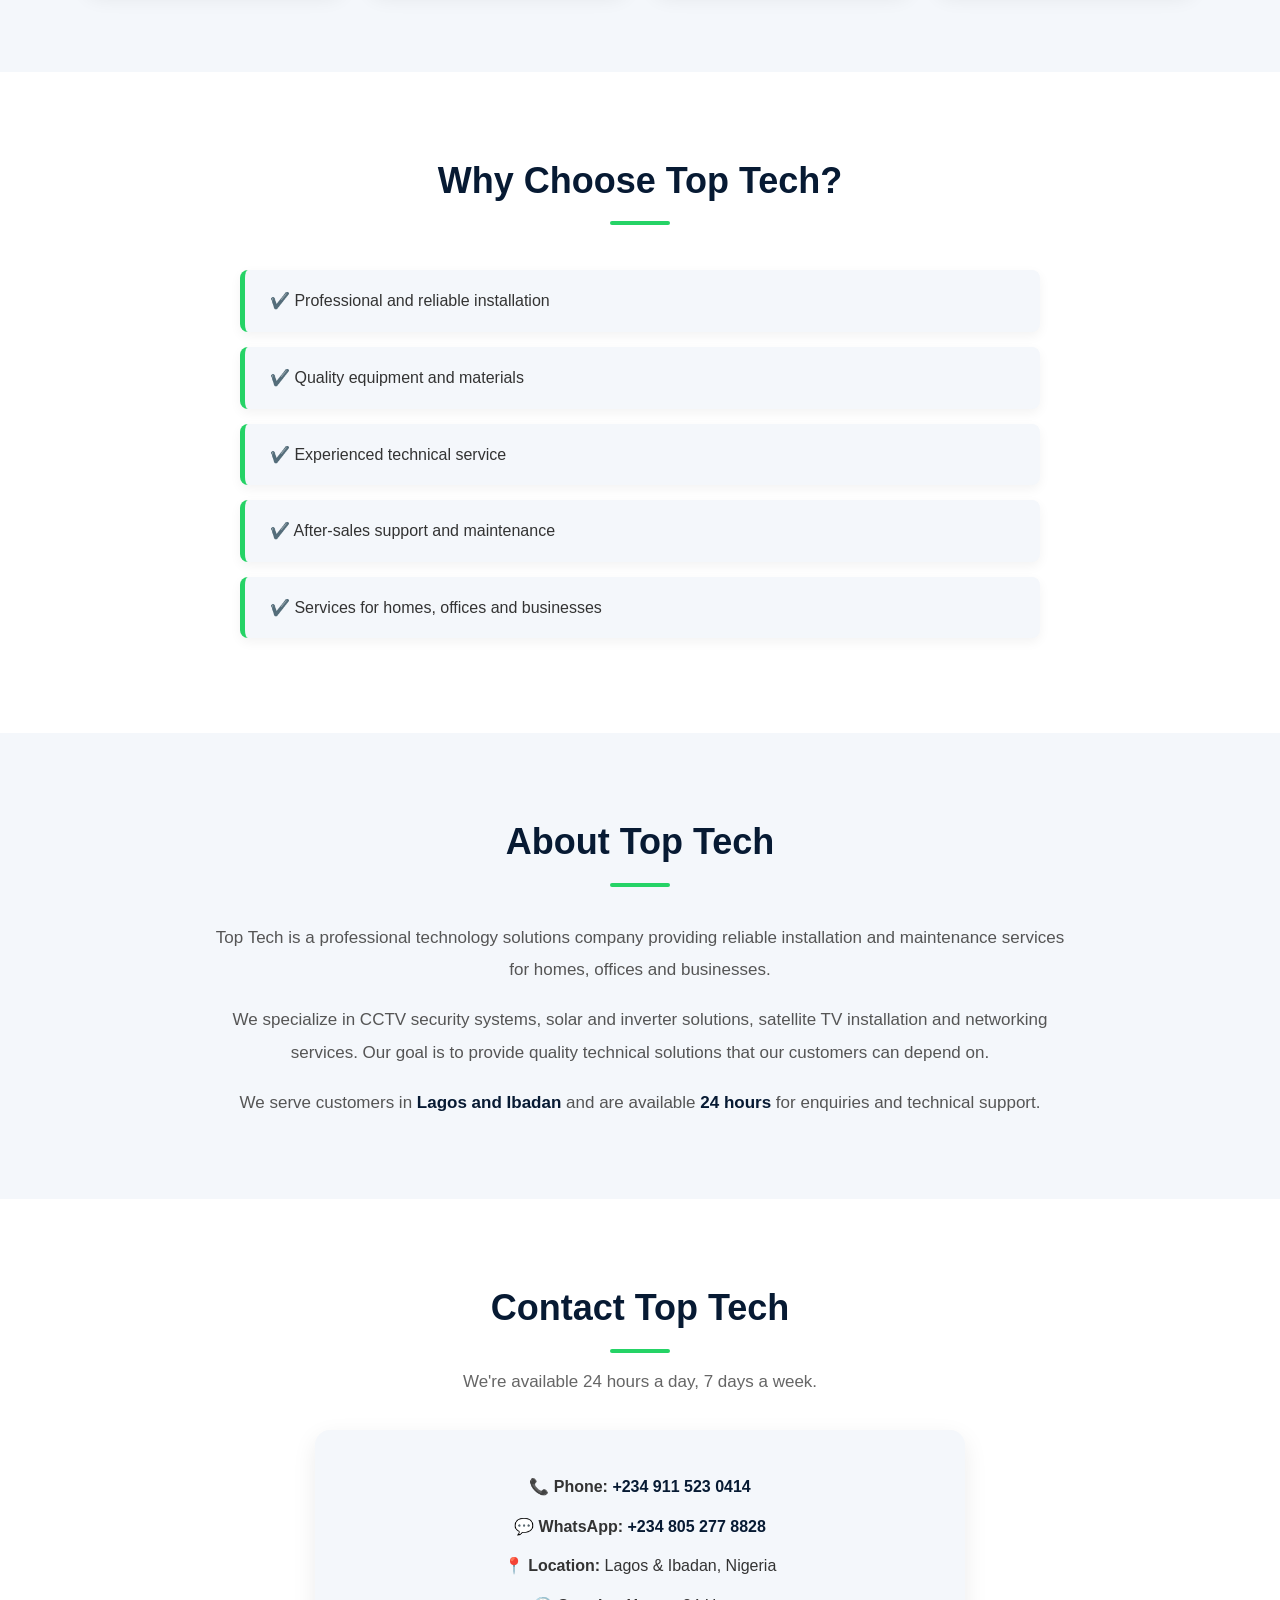
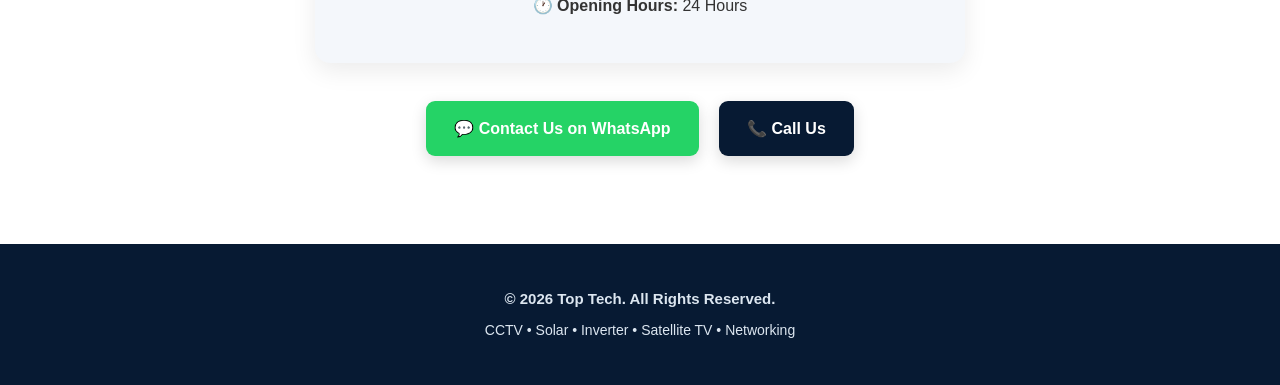
==== commit fda9c380: "Update index.html" ====
--- a/index.html
+++ b/index.html
@@ -6,7 +6,10 @@
     <meta name="viewport" content="width=device-width, initial-scale=1.0">
 
     <title>Top Tech | CCTV, Solar, Inverter & Networking</title>
-
+<meta name="description" content="Top Tech provides professional CCTV installation, solar and inverter solutions, satellite TV and networking services for homes, offices and businesses in Lagos and Ibadan, Nigeria.">
+<meta name="keywords" content="CCTV installation, solar inverter installation, satellite TV, networking, CCTV installer Lagos, CCTV installer Ibadan, Top Tech Nigeria">
+<meta name="author" content="Top Tech">
+    
     <link rel="stylesheet" href="style.css">
 </head>
 
@@ -15,12 +18,13 @@
 
     <h2>TOP TECH</h2>
 
-    <div class="nav-links">
-        <a href="#home">Home</a>
-        <a href="#services">Services</a>
-        <a href="#about">About Us</a>
-        <a href="#contact">Contact</a>
-    </div>
+   <div class="nav-links">
+    <a href="#home">Home</a>
+    <a href="#services">Services</a>
+    <a href="#why-us">Why Us</a>
+    <a href="#about">About Us</a>
+    <a href="#contact">Contact</a>
+</div>
 
 </nav>
     
@@ -144,7 +148,7 @@
 
 
     <!-- WHY CHOOSE US -->
-    <section class="why-us">
+   <section class="why-us" id="why-us">
 
         <h2>Why Choose Top Tech?</h2>
 
--- a/style.css
+++ b/style.css
@@ -478,3 +478,558 @@
 a {
     transition: 0.3s ease;
 }
+
+.floating-whatsapp {
+    position: fixed;
+    right: 22px;
+    bottom: 22px;
+    width: 58px;
+    height: 58px;
+    background: #25d366;
+    color: white;
+    border-radius: 50%;
+    display: flex;
+    align-items: center;
+    justify-content: center;
+    text-decoration: none;
+    font-size: 28px;
+    box-shadow: 0 5px 20px rgba(0, 0, 0, 0.25);
+    z-index: 2000;
+    transition: 0.3s ease;
+}
+
+.floating-whatsapp:hover {
+    transform: scale(1.1);
+}
+
+/* =================================
+   TOP TECH HERO - PROFESSIONAL LOOK
+   ================================= */
+
+.hero {
+    min-height: 620px;
+    display: flex;
+    flex-direction: column;
+    justify-content: center;
+    align-items: center;
+    text-align: center;
+    padding: 80px 20px;
+    background:
+        linear-gradient(
+            rgba(7, 26, 51, 0.90),
+            rgba(13, 49, 91, 0.90)
+        );
+    position: relative;
+    overflow: hidden;
+}
+
+/* Decorative background effect */
+
+.hero::before {
+    content: "";
+    position: absolute;
+    width: 400px;
+    height: 400px;
+    border-radius: 50%;
+    border: 2px solid rgba(37, 211, 102, 0.15);
+    top: -180px;
+    right: -120px;
+}
+
+.hero::after {
+    content: "";
+    position: absolute;
+    width: 300px;
+    height: 300px;
+    border-radius: 50%;
+    border: 2px solid rgba(255, 255, 255, 0.08);
+    bottom: -150px;
+    left: -100px;
+}
+
+/* Keep hero content above decoration */
+
+.hero > * {
+    position: relative;
+    z-index: 2;
+}
+
+/* TOP TECH */
+
+.hero > h1 {
+    font-size: 52px;
+    font-weight: 900;
+    letter-spacing: 5px;
+    margin: 0 0 12px;
+    color: white;
+    text-shadow: 0 4px 15px rgba(0, 0, 0, 0.35);
+}
+
+/* Main heading */
+
+.hero > h2 {
+    font-size: 28px;
+    max-width: 750px;
+    line-height: 1.3;
+    margin-bottom: 18px;
+    color: #ffffff;
+}
+
+/* Description */
+
+.hero > p {
+    max-width: 700px;
+    font-size: 17px;
+    line-height: 1.8;
+    color: #e5edf5;
+    margin-bottom: 25px;
+}
+
+/* Hero picture */
+
+.hero > img {
+    width: 260px;
+    height: 180px;
+    object-fit: cover;
+    border-radius: 18px;
+    margin: 25px 0;
+    border: 4px solid rgba(255, 255, 255, 0.8);
+    box-shadow:
+        0 15px 35px rgba(0, 0, 0, 0.35);
+    transition: 0.4s ease;
+}
+
+.hero > img:hover {
+    transform: scale(1.04);
+}
+
+/* Hero buttons */
+
+.hero-button {
+    min-width: 180px;
+    text-align: center;
+    box-shadow: 0 6px 15px rgba(0, 0, 0, 0.18);
+}
+
+.hero-button:hover {
+    transform: translateY(-4px);
+    box-shadow: 0 10px 22px rgba(0, 0, 0, 0.25);
+}
+
+/* Mobile */
+
+@media (max-width: 650px) {
+
+    .hero {
+        min-height: 580px;
+        padding: 60px 15px;
+    }
+
+    .hero > h1 {
+        font-size: 38px;
+        letter-spacing: 3px;
+    }
+
+    .hero > h2 {
+        font-size: 22px;
+    }
+
+    .hero > p {
+        font-size: 15px;
+    }
+
+    .hero > img {
+        width: 230px;
+        height: 160px;
+    }
+
+}
+
+/* =================================
+   PROFESSIONAL SERVICES SECTION
+   ================================= */
+
+.services-section {
+    background: #f4f7fb;
+    padding: 80px 20px;
+    text-align: center;
+}
+
+.services-section > h2 {
+    font-size: 36px;
+    color: #071a33;
+    margin-bottom: 45px;
+    font-weight: 800;
+}
+
+/* Services grid */
+
+.services {
+    max-width: 1150px;
+    margin: 0 auto;
+    display: grid;
+    grid-template-columns: repeat(4, 1fr);
+    gap: 25px;
+}
+
+/* Service card */
+
+.service-card {
+    background: white;
+    border-radius: 16px;
+    padding: 20px;
+    overflow: hidden;
+    border: 1px solid #e2e8f0;
+    box-shadow: 0 6px 20px rgba(0, 0, 0, 0.07);
+    transition: all 0.35s ease;
+    position: relative;
+}
+
+/* Green line at top */
+
+.service-card::before {
+    content: "";
+    position: absolute;
+    top: 0;
+    left: 0;
+    width: 100%;
+    height: 5px;
+    background: #25d366;
+}
+
+/* Hover */
+
+.service-card:hover {
+    transform: translateY(-10px);
+    box-shadow: 0 15px 35px rgba(0, 0, 0, 0.15);
+}
+
+/* Service title */
+
+.service-card h3 {
+    font-size: 21px;
+    color: #071a33;
+    margin: 15px 0 12px;
+    font-weight: 700;
+}
+
+/* Service description */
+
+.service-card p {
+    color: #555;
+    font-size: 15px;
+    line-height: 1.7;
+    margin-bottom: 18px;
+}
+
+/* Service image */
+
+.service-card > img {
+    width: 100%;
+    height: 190px;
+    object-fit: cover;
+    border-radius: 10px;
+    display: block;
+    transition: transform 0.4s ease;
+}
+
+/* Zoom image when card is hovered */
+
+.service-card:hover > img {
+    transform: scale(1.04);
+}
+
+/* CCTV gallery */
+
+.cctv-gallery {
+    display: grid;
+    grid-template-columns: 1fr 1fr;
+    gap: 8px;
+    margin-top: 10px;
+}
+
+.cctv-gallery img {
+    width: 100%;
+    height: 95px;
+    object-fit: cover;
+    border-radius: 8px;
+    transition: 0.3s ease;
+}
+
+.cctv-gallery img:hover {
+    transform: scale(1.05);
+}
+
+/* Tablet */
+
+@media (max-width: 950px) {
+
+    .services {
+        grid-template-columns: repeat(2, 1fr);
+    }
+
+}
+
+/* Mobile */
+
+@media (max-width: 600px) {
+
+    .services-section {
+        padding: 60px 15px;
+    }
+
+    .services-section > h2 {
+        font-size: 30px;
+    }
+
+    .services {
+        grid-template-columns: 1fr;
+        max-width: 450px;
+    }
+
+    .service-card > img {
+        height: 210px;
+    }
+
+}
+
+/* =================================
+   WHY CHOOSE TOP TECH
+   ================================= */
+
+.why-us {
+    background: white;
+    padding: 80px 20px;
+    text-align: center;
+}
+
+.why-us h2 {
+    font-size: 36px;
+    color: #071a33;
+    margin-bottom: 45px;
+    font-weight: 800;
+}
+
+.why-us p {
+    max-width: 800px;
+    margin: 15px auto;
+    padding: 18px 25px;
+    background: #f4f7fb;
+    border-left: 5px solid #25d366;
+    border-radius: 8px;
+    color: #333;
+    font-size: 16px;
+    font-weight: 500;
+    text-align: left;
+    box-shadow: 0 4px 12px rgba(0, 0, 0, 0.05);
+    transition: 0.3s ease;
+}
+
+.why-us p:hover {
+    transform: translateX(5px);
+    box-shadow: 0 8px 20px rgba(0, 0, 0, 0.09);
+}
+
+/* =================================
+   WHY US
+
+/* =================================
+   ABOUT TOP TECH
+   ================================= */
+
+.about {
+    background: #f4f7fb;
+    padding: 80px 20px;
+    text-align: center;
+}
+
+.about h2 {
+    font-size: 36px;
+    color: #071a33;
+    margin-bottom: 35px;
+    font-weight: 800;
+}
+
+.about p {
+    max-width: 850px;
+    margin: 0 auto 18px;
+    color: #555;
+    font-size: 17px;
+    line-height: 1.9;
+}
+
+.about p:last-child {
+    margin-bottom: 0;
+}
+
+/* Highlight important text */
+
+.about strong {
+    color: #071a33;
+}
+
+/* =================================
+   ABOUT TOP TECH
+   ================================= */
+
+.about {
+    background: #f4f7fb;
+    padding: 80px 20px;
+    text-align: center;
+}
+
+.about h2 {
+    font-size: 36px;
+    color: #071a33;
+    margin-bottom: 35px;
+    font-weight: 800;
+}
+
+.about p {
+    max-width: 850px;
+    margin: 0 auto 18px;
+    color: #555;
+    font-size: 17px;
+    line-height: 1.9;
+}
+
+
+/* =================================
+   CONTACT TOP TECH
+   ================================= */
+
+.contact {
+    background: white;
+    padding: 80px 20px;
+    text-align: center;
+}
+
+.contact h2 {
+    font-size: 36px;
+    color: #071a33;
+    margin-bottom: 15px;
+    font-weight: 800;
+}
+
+.contact > p {
+    max-width: 650px;
+    margin: 0 auto 35px;
+    color: #666;
+    font-size: 17px;
+}
+
+.contact-info {
+    max-width: 650px;
+    margin: 0 auto 30px;
+    background: #f4f7fb;
+    padding: 30px;
+    border-radius: 15px;
+    box-shadow: 0 8px 25px rgba(0,0,0,0.08);
+}
+
+.contact-info p {
+    margin: 14px 0;
+    color: #333;
+    font-size: 16px;
+}
+
+.contact-info a {
+    color: #071a33;
+    font-weight: bold;
+    text-decoration: none;
+}
+
+.contact-info a:hover {
+    color: #25d366;
+}
+
+
+/* CONTACT BUTTONS */
+
+.contact .button {
+    display: inline-block;
+    padding: 15px 28px;
+    margin: 8px;
+    border-radius: 9px;
+    color: white;
+    text-decoration: none;
+    font-weight: bold;
+    font-size: 16px;
+    transition: 0.3s ease;
+    box-shadow: 0 5px 15px rgba(0,0,0,0.15);
+}
+
+.contact .button:hover {
+    transform: translateY(-4px);
+}
+
+.contact .whatsapp {
+    background: #25d366;
+}
+
+.contact .call {
+    background: #071a33;
+}
+
+
+/* =================================
+   FOOTER
+   ================================= */
+
+footer {
+    background: #071a33;
+    color: white;
+    text-align: center;
+    padding: 35px 20px;
+}
+
+footer p {
+    margin: 8px;
+    color: #dce6f0;
+    font-size: 14px;
+}
+
+footer p:first-child {
+    font-size: 15px;
+    font-weight: bold;
+}
+
+
+/* =================================
+   MOBILE IMPROVEMENTS
+   ================================= */
+
+@media (max-width: 600px) {
+
+    .about,
+    .contact {
+        padding: 60px 15px;
+    }
+
+    .about h2,
+    .contact h2 {
+        font-size: 30px;
+    }
+
+    .about p,
+    .contact > p {
+        font-size: 15px;
+    }
+
+    .contact-info {
+        padding: 22px 15px;
+    }
+
+    .contact .button {
+        display: block;
+        max-width: 300px;
+        margin: 12px auto;
+    }
+
+    .floating-whatsapp {
+        width: 55px;
+        height: 55px;
+        right: 16px;
+        bottom: 16px;
+    }
+}
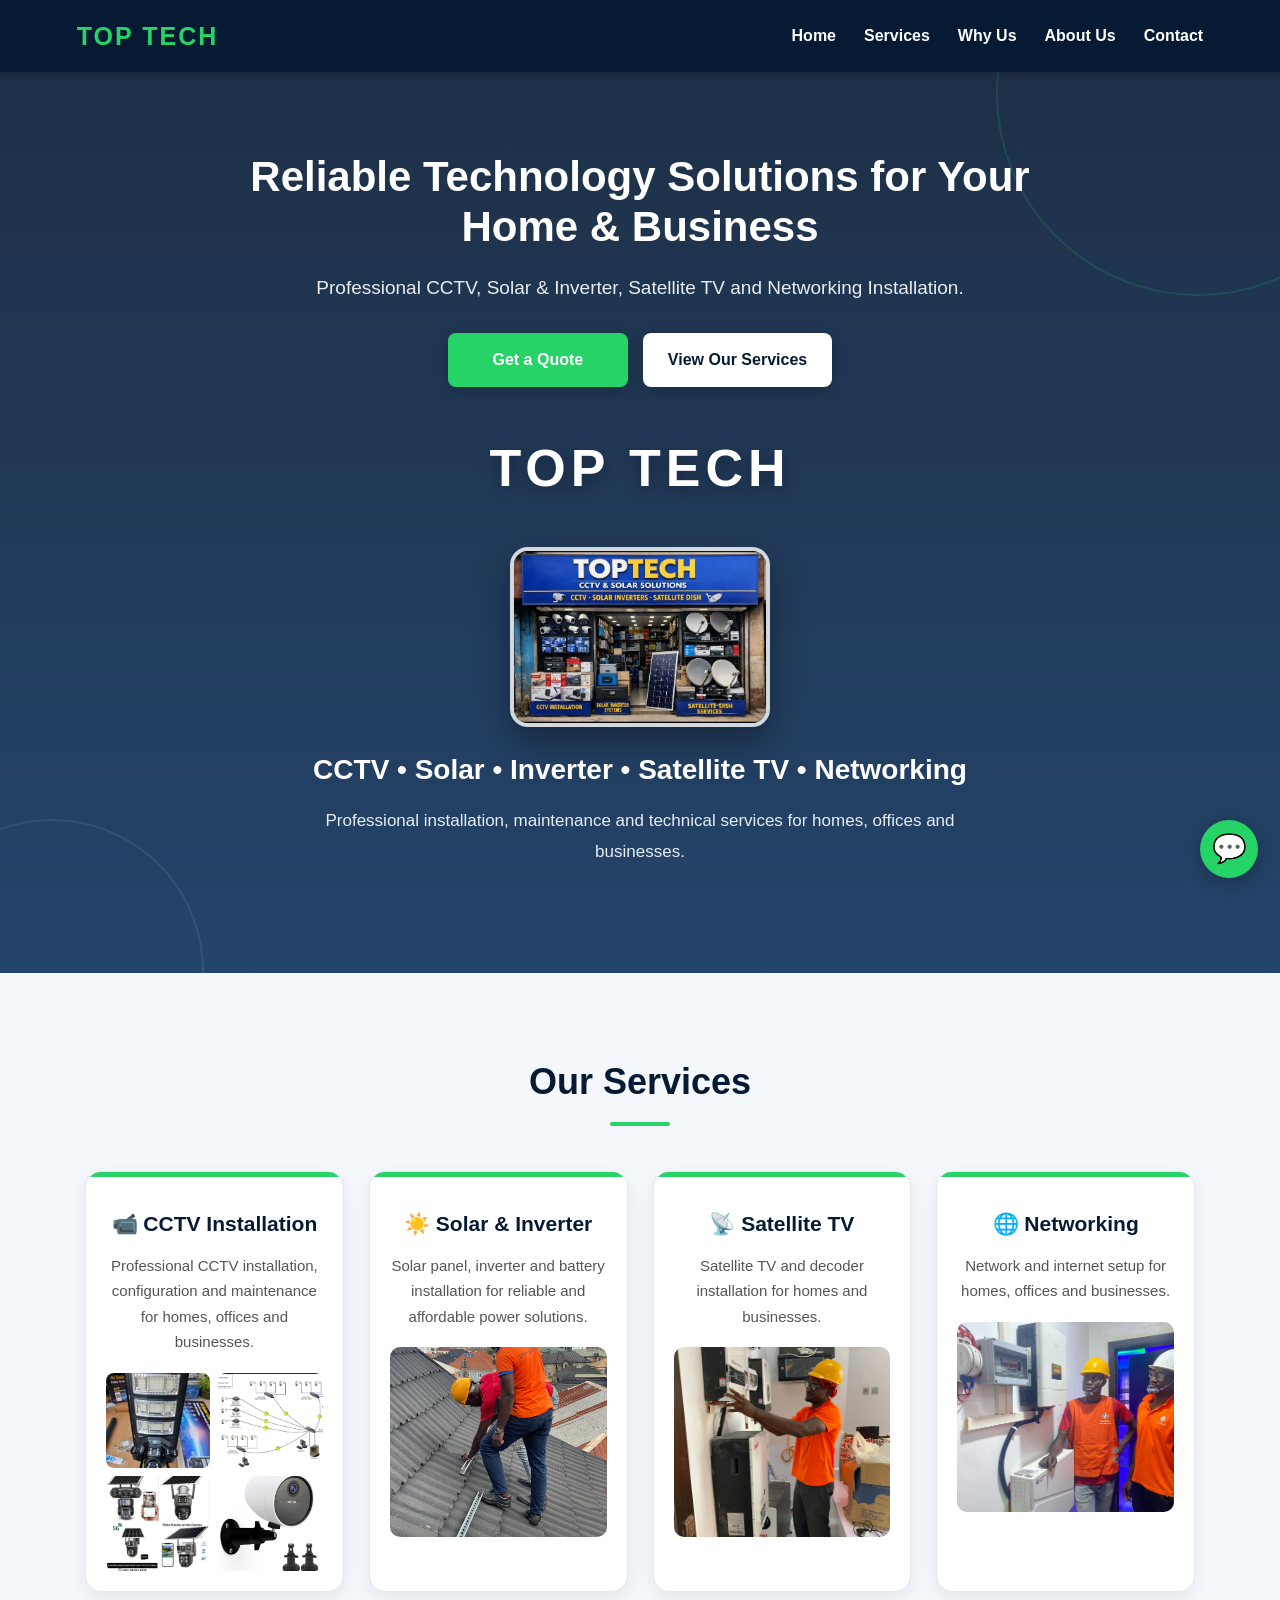
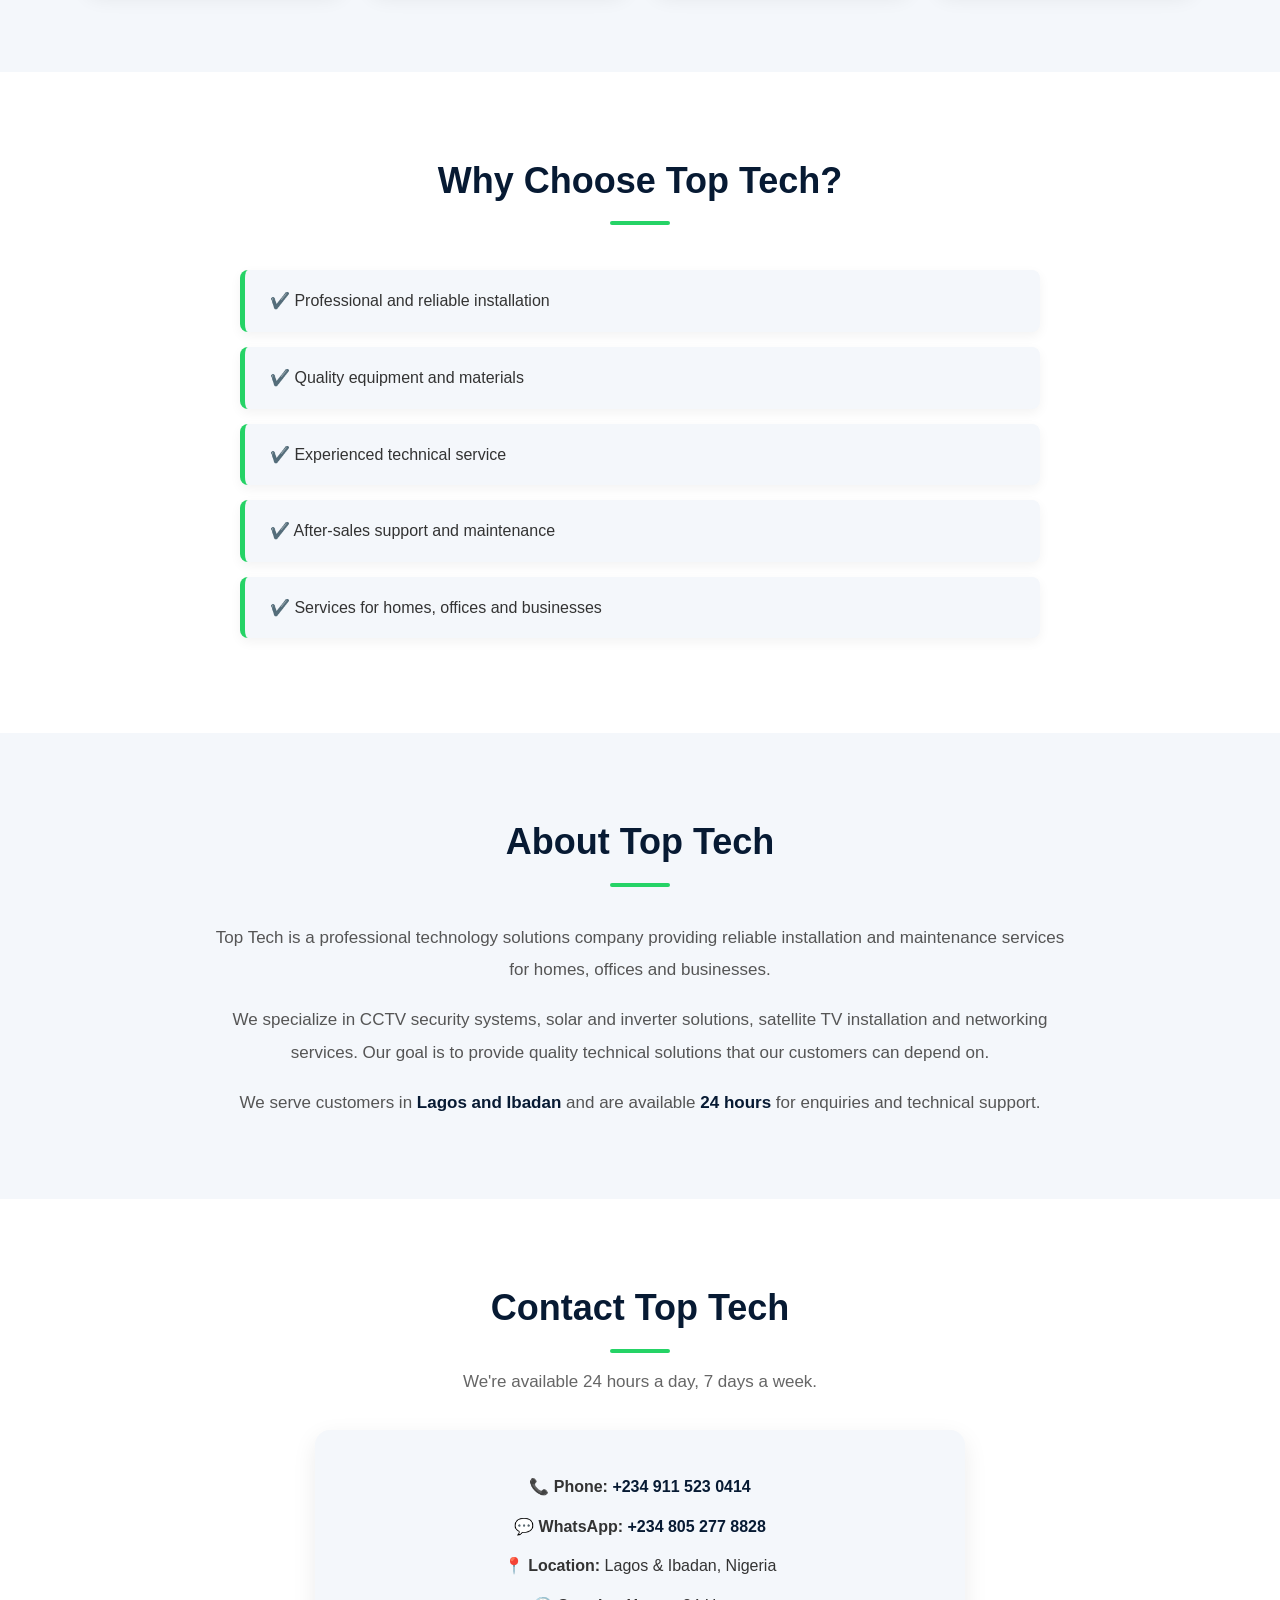
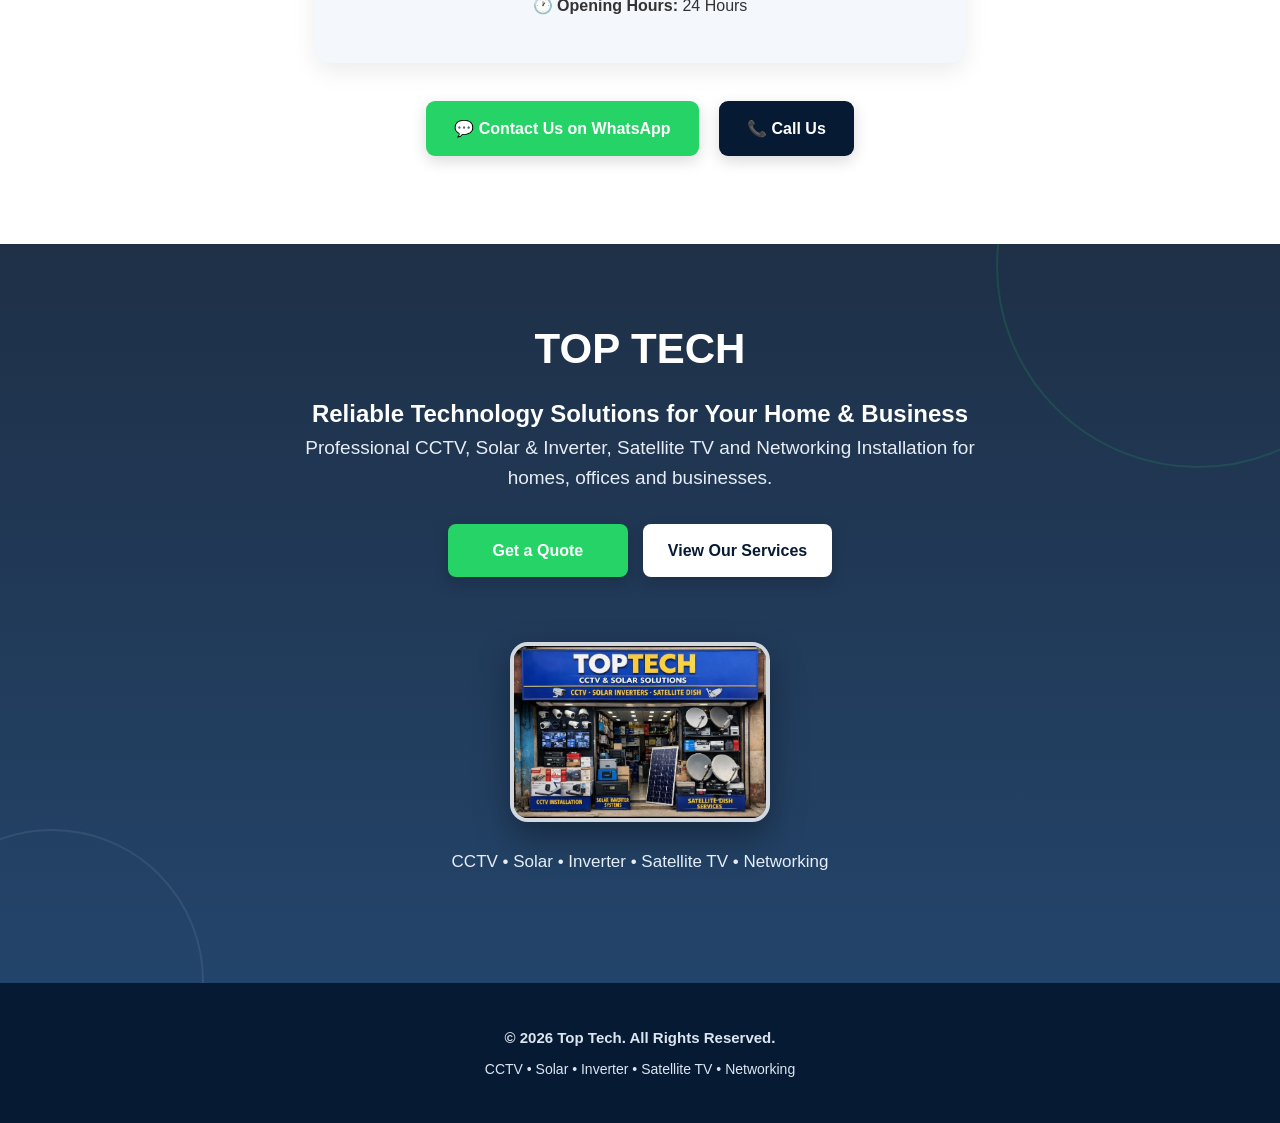
==== commit e396543c: "Update index.html" ====
--- a/index.html
+++ b/index.html
@@ -241,6 +241,42 @@
 
 </section>
 
+    <!-- HEADER -->
+<header class="hero" id="home">
+
+    <div class="hero-content">
+
+        <h1>TOP TECH</h1>
+
+        <h2>Reliable Technology Solutions for Your Home & Business</h2>
+
+        <p>
+            Professional CCTV, Solar & Inverter, Satellite TV and
+            Networking Installation for homes, offices and businesses.
+        </p>
+
+        <div class="hero-buttons">
+
+            <a href="#contact" class="hero-button">
+                Get a Quote
+            </a>
+
+            <a href="#services" class="hero-button secondary">
+                View Our Services
+            </a>
+
+        </div>
+
+    </div>
+
+    <img src="toptech.jpeg" alt="Top Tech Technology Solutions">
+
+    <p class="hero-services">
+        CCTV • Solar • Inverter • Satellite TV • Networking
+    </p>
+
+</header>
+    
     <!-- FOOTER -->
     <footer>
 
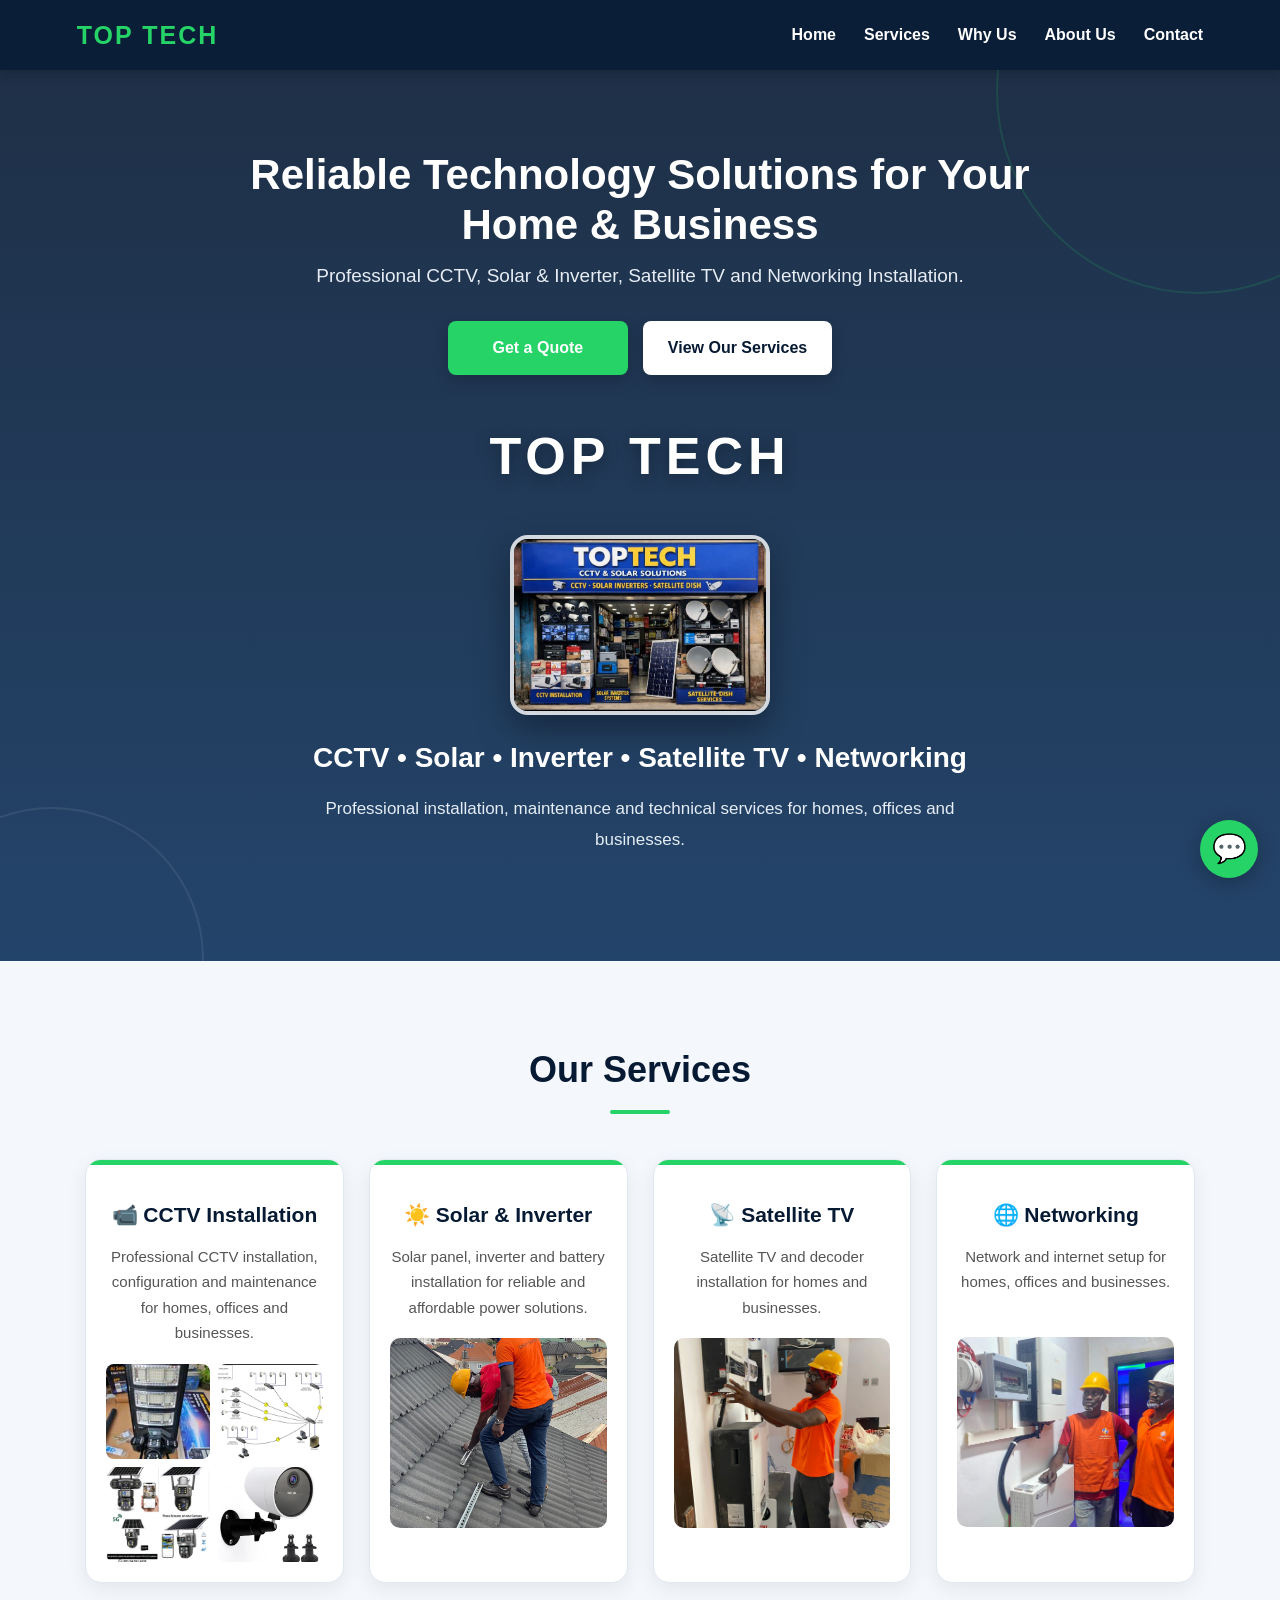
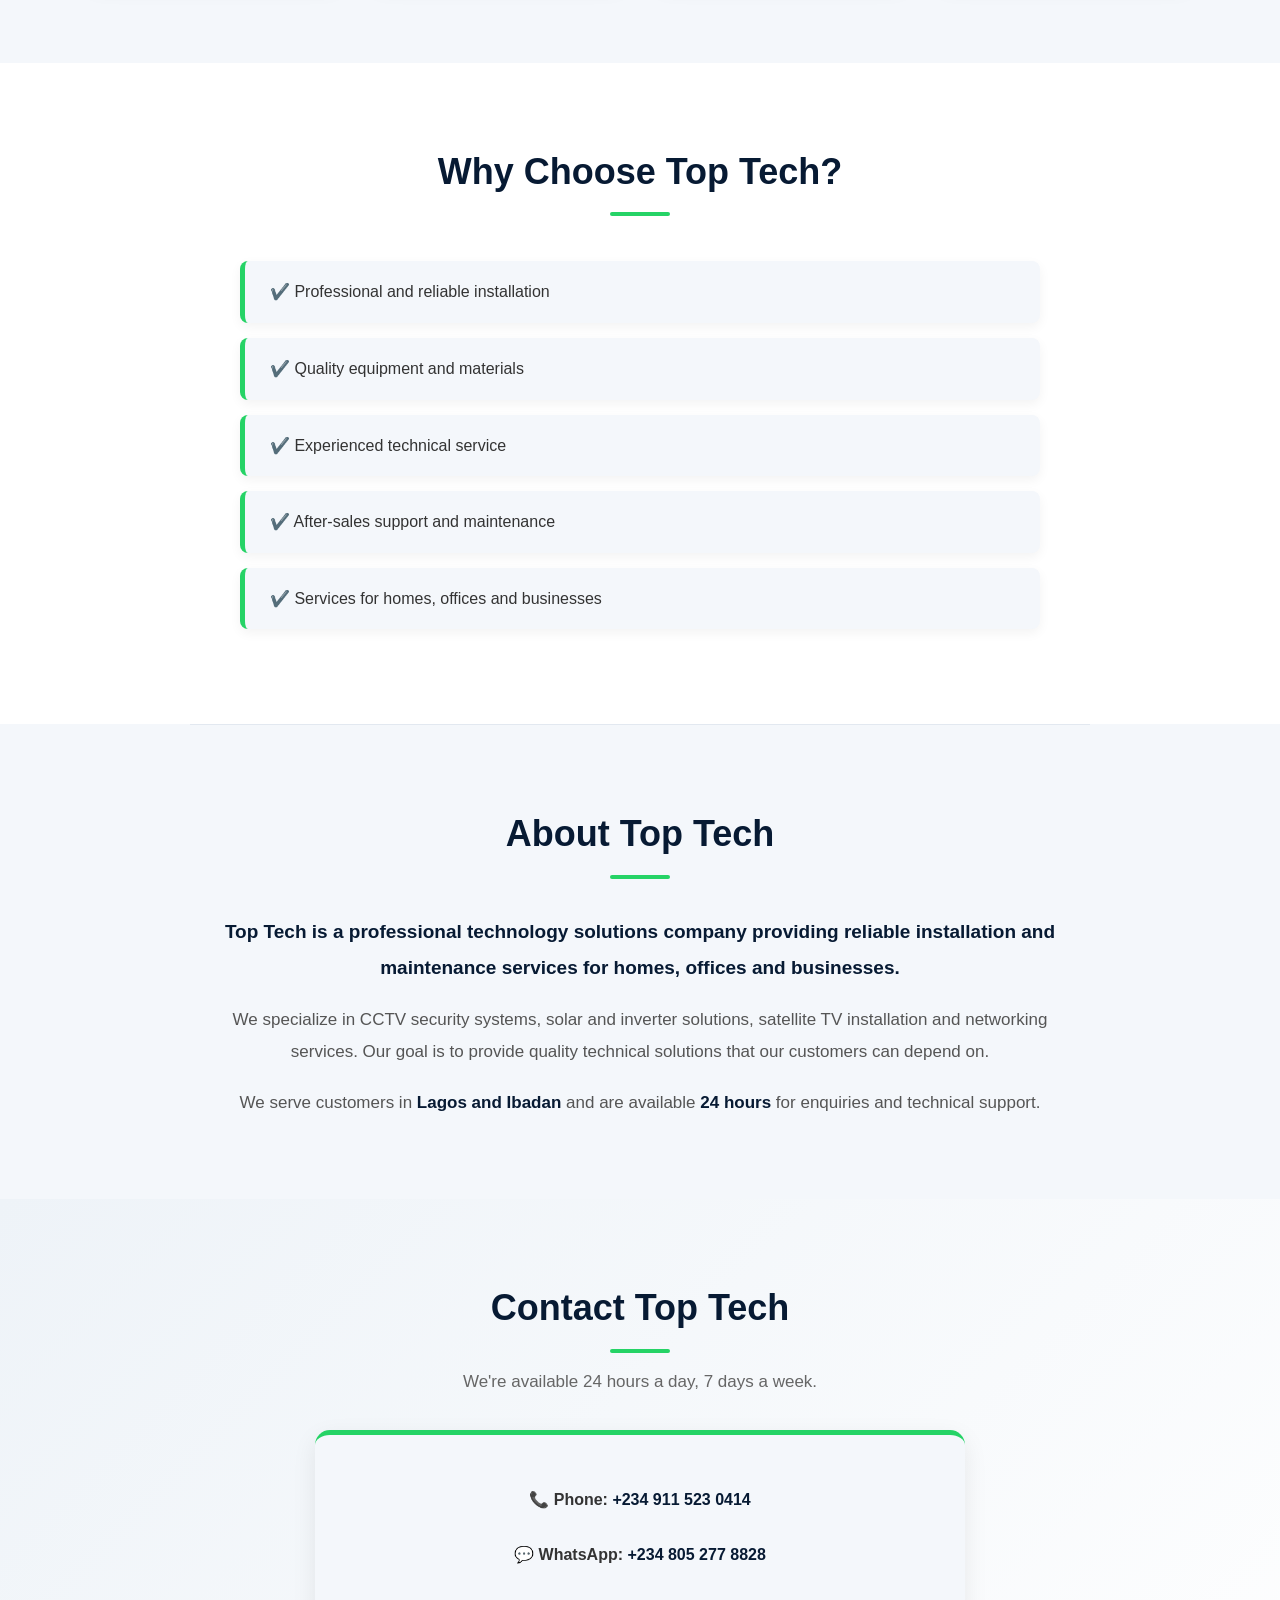
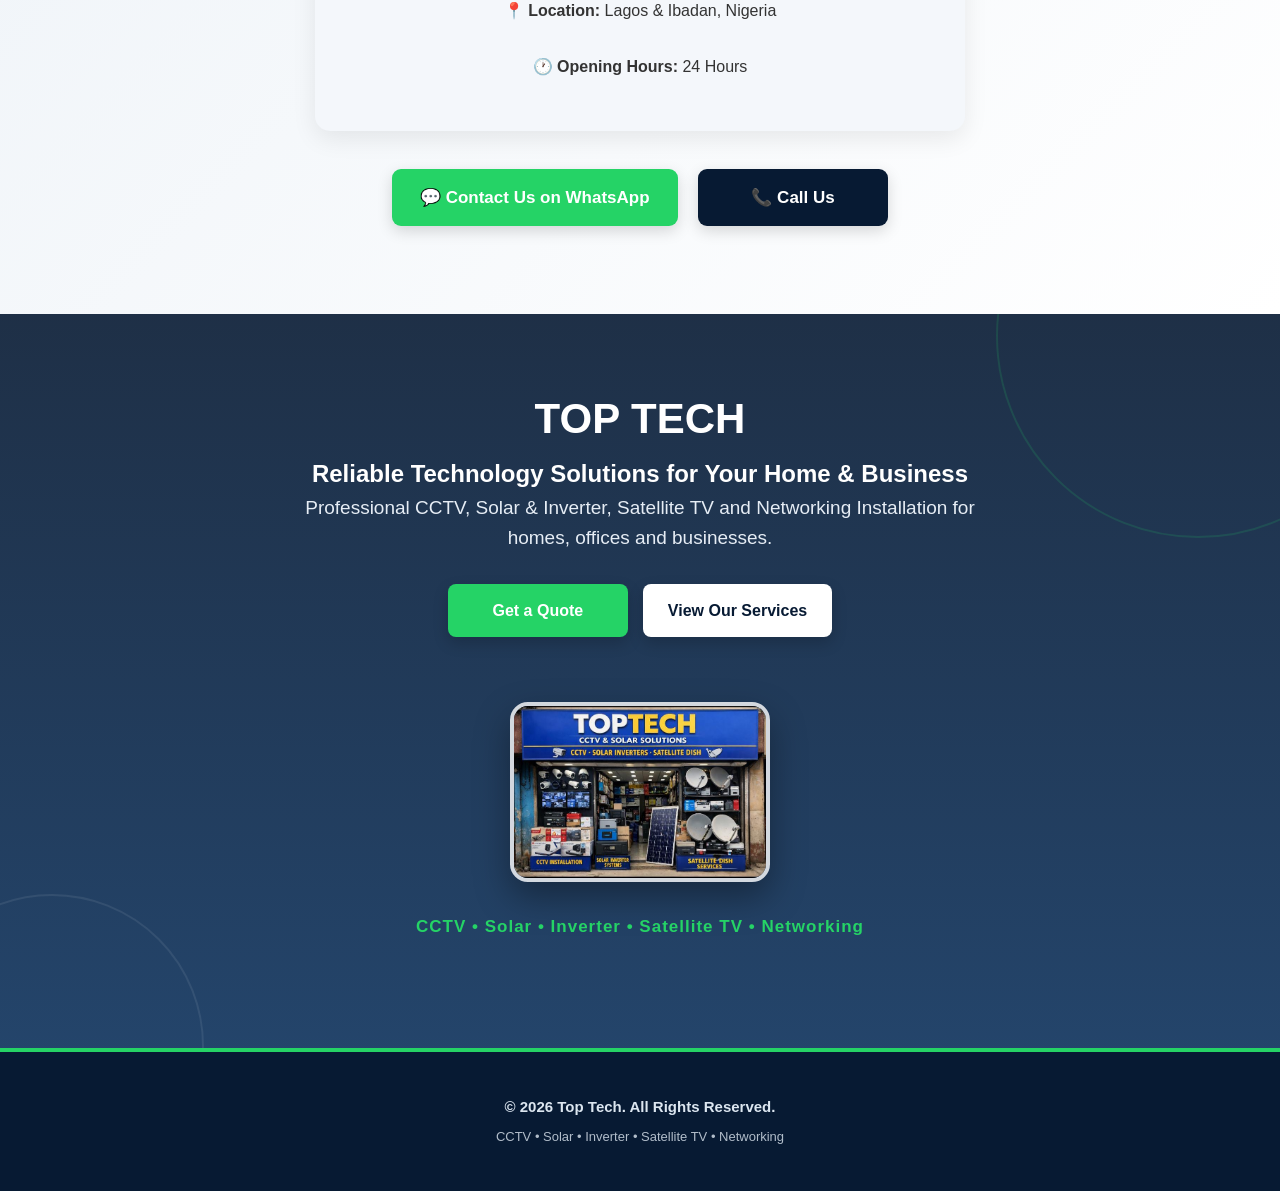
==== commit 850800c8: "Update index.html" ====
--- a/index.html
+++ b/index.html
@@ -5,10 +5,11 @@
     <meta charset="UTF-8">
     <meta name="viewport" content="width=device-width, initial-scale=1.0">
 
-    <title>Top Tech | CCTV, Solar, Inverter & Networking</title>
+    <title>Top Tech | CCTV, Solar, Inverter, Satellite TV & Networking</title>
 <meta name="description" content="Top Tech provides professional CCTV installation, solar and inverter solutions, satellite TV and networking services for homes, offices and businesses in Lagos and Ibadan, Nigeria.">
 <meta name="keywords" content="CCTV installation, solar inverter installation, satellite TV, networking, CCTV installer Lagos, CCTV installer Ibadan, Top Tech Nigeria">
 <meta name="author" content="Top Tech">
+<meta name="robots" content="index, follow">
     
     <link rel="stylesheet" href="style.css">
 </head>
--- a/style.css
+++ b/style.css
@@ -1033,3 +1033,269 @@
         bottom: 16px;
     }
 }
+
+/* =========================================
+   FINAL TOP TECH WEBSITE POLISH
+   ========================================= */
+
+
+/* =========================================
+   NAVIGATION
+   ========================================= */
+
+.navbar {
+    padding: 15px 6%;
+    background: rgba(7, 26, 51, 0.98);
+}
+
+.navbar h2 {
+    font-weight: 800;
+}
+
+.nav-links a {
+    position: relative;
+    padding: 5px 0;
+}
+
+.nav-links a::after {
+    content: "";
+    position: absolute;
+    left: 0;
+    bottom: -5px;
+    width: 0;
+    height: 2px;
+    background: #25d366;
+    transition: 0.3s ease;
+}
+
+.nav-links a:hover::after {
+    width: 100%;
+}
+
+
+/* =========================================
+   HERO FINAL POLISH
+   ========================================= */
+
+.hero-content {
+    max-width: 800px;
+}
+
+.hero-content h1 {
+    margin-bottom: 10px;
+}
+
+.hero-content h2 {
+    font-weight: 700;
+}
+
+.hero-content p {
+    max-width: 700px;
+}
+
+.hero-services {
+    font-weight: bold;
+    letter-spacing: 1px;
+    color: #25d366 !important;
+    margin-top: 5px !important;
+}
+
+
+/* =========================================
+   SERVICES
+   ========================================= */
+
+.services-section {
+    position: relative;
+}
+
+.services-section > p {
+    max-width: 700px;
+    margin: -20px auto 40px;
+    color: #666;
+    font-size: 16px;
+}
+
+.service-card {
+    min-height: 100%;
+}
+
+.service-card h3 {
+    margin-top: 18px;
+}
+
+.service-card p {
+    min-height: 75px;
+}
+
+
+/* =========================================
+   WHY CHOOSE TOP TECH
+   ========================================= */
+
+.why-us {
+    position: relative;
+}
+
+.why-us > p:first-of-type {
+    margin-top: 0;
+}
+
+.why-us p::first-letter {
+    color: #25d366;
+}
+
+
+/* =========================================
+   ABOUT SECTION
+   ========================================= */
+
+.about {
+    border-top: 1px solid #e2e8f0;
+}
+
+.about p:first-of-type {
+    font-size: 19px;
+    color: #071a33;
+    font-weight: 600;
+}
+
+
+/* =========================================
+   CONTACT SECTION
+   ========================================= */
+
+.contact {
+    background: linear-gradient(
+        135deg,
+        #eef3f8,
+        #ffffff
+    );
+}
+
+.contact-info {
+    border-top: 5px solid #25d366;
+}
+
+.contact-info p {
+    padding: 8px 0;
+}
+
+.contact .button {
+    min-width: 190px;
+}
+
+.contact .whatsapp {
+    font-size: 17px;
+}
+
+.contact .call {
+    font-size: 17px;
+}
+
+
+/* =========================================
+   FOOTER
+   ========================================= */
+
+footer {
+    border-top: 4px solid #25d366;
+}
+
+footer p:last-child {
+    font-size: 13px;
+    opacity: 0.8;
+}
+
+
+/* =========================================
+   WHATSAPP BUTTON
+   ========================================= */
+
+.floating-whatsapp {
+    animation: whatsappPulse 2s infinite;
+}
+
+@keyframes whatsappPulse {
+
+    0% {
+        box-shadow: 0 5px 20px rgba(0, 0, 0, 0.25);
+    }
+
+    50% {
+        box-shadow: 0 5px 25px rgba(37, 211, 102, 0.55);
+    }
+
+    100% {
+        box-shadow: 0 5px 20px rgba(0, 0, 0, 0.25);
+    }
+
+}
+
+
+/* =========================================
+   SMOOTH SECTION SPACING
+   ========================================= */
+
+section {
+    scroll-margin-top: 80px;
+}
+
+
+/* =========================================
+   MOBILE FINAL POLISH
+   ========================================= */
+
+@media (max-width: 600px) {
+
+    .navbar {
+        padding: 13px 12px;
+    }
+
+    .navbar h2 {
+        font-size: 22px;
+    }
+
+    .nav-links {
+        gap: 13px;
+    }
+
+    .nav-links a {
+        font-size: 13px;
+    }
+
+    .hero-content h1 {
+        font-size: 36px;
+    }
+
+    .hero-content h2 {
+        font-size: 21px;
+    }
+
+    .hero-buttons {
+        width: 100%;
+    }
+
+    .hero-button {
+        width: 90%;
+        max-width: 280px;
+    }
+
+    .service-card p {
+        min-height: auto;
+    }
+
+    .why-us p {
+        font-size: 15px;
+        padding: 16px;
+    }
+
+    .about p:first-of-type {
+        font-size: 17px;
+    }
+
+    .contact-info {
+        padding: 22px 15px;
+    }
+
+}
